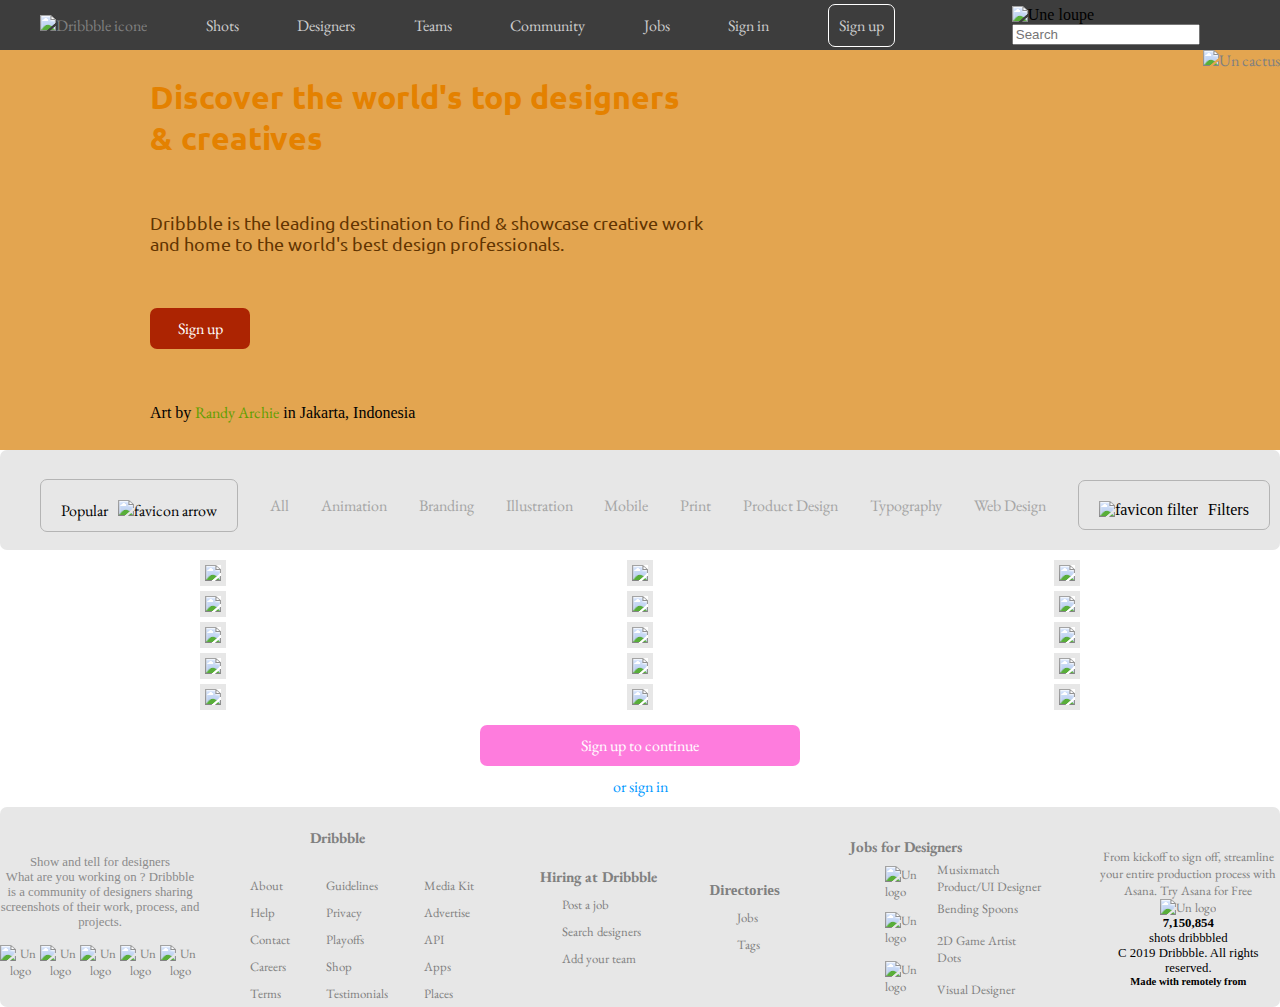
==== neoProjet1.html @ 603bd1fc "Mon 1er commit" ====
<!DOCTYPE html>
<html lang="en">

<head>
    <meta charset="UTF-8">
    <title>Popular shots on Dribbble</title>
    <link rel="stylesheet" href="reset.css" />
    <meta name="viewport" content="width=device-width, initial-scale=1.0" />
    <link rel="stylesheet" href="neoProjet1.css" />
    <link href="https://fonts.googleapis.com/css?family=EB+Garamond|Ubuntu&display=swap" rel="stylesheet">
</head>

<body>
    <header>
        <nav>
            <ul class="header">
                <li class="burger"><a href=""><img class="burgerIcone"
                            src="https://image.flaticon.com/icons/png/512/51/51993.png" alt="Icone du burger"></a></li>
                <li class="headerList1"><a href=""><img class="dribbbleImg"
                            src="https://authenticjobs.com/assets/images/addons/dribbble-logo.png"
                            alt="Dribbble icone "></a></li>
                <li class="headerList"><a href="https://dribbble.com/shots">Shots</a></li>
                <li class="headerList"><a href="https://dribbble.com/designers">Designers</a></li>
                <li class="headerList"><a href="https://dribbble.com/teams">Teams</a></li>
                <li class="headerList"><a href="https://dribbble.com/stories">Community</a></li>
                <li class="headerList"><a href="https://dribbble.com/jobs">Jobs</a></li>
                <li class="headerList2"><a href="https://dribbble.com/session/new"><span class="spanSignIn">Sign in</span></a></li>
                <li class="headerList"><a href="https://dribbble.com/signup/new"><span class="spanSignUp">Sign up</span></a></li>
                <li class="headerList"></li>
                <li class="headerList">
                    <form id="name" action="Post">
                        <label for="name"></label>
                        <img class="loupe" src="https://image.flaticon.com/icons/svg/149/149309.svg" alt="Une loupe">
                        <input class="formHead" type="text" id="name" name="name" placeholder="Search">
                    </form>
                </li>
            </ul>
        </nav>
    </header>
    <div class="topPrez">
        <div class="topH1">
            <h1>Discover the world's top designers & creatives</h1>
            <p class="pWall">Dribbble is the leading destination to find & showcase creative work and home to the
                world's best design professionals.</p>
            <a class="signWall" href="https://dribbble.com/signup/new">Sign up</a>
            <p class="art">Art by <a  class="artBy"href="https://dribbble.com/randyarchie">Randy Archie</a> in Jakarta, Indonesia</p>
        </div>
        <a href=""><img class="wallpaper" src="https://cdn.dribbble.com/assets/art-banners/cactus4x3-00b2c882ddc01c9d5ebe19c886dc2c87bd18ef7aa1cdc1c53980fc305bcecfca.jpg" alt="Un cactus"></a>



    </div>

    <ul class="altNav">
        <li class="popBorder"><a href=""><span class="spanPop">Popular<img class="arrow"
                        src="https://image.flaticon.com/icons/png/512/60/60995.png" alt="favicon arrow"></span></a></li>
        <li class="altNavList"><a href="https://dribbble.com/shots/popular">All</a></li>
        <li class="altNavList"><a href="https://dribbble.com/shots/popular/animation">Animation</a></li>
        <li class="altNavList"><a href="https://dribbble.com/shots/popular/branding">Branding</a></li>
        <li class="altNavList"><a href="https://dribbble.com/shots/popular/illustration">Illustration</a></li>
        <li class="altNavList"><a href="https://dribbble.com/shots/popular/mobile">Mobile</a></li>
        <li class="altNavList"><a href="https://dribbble.com/shots/popular/print">Print</a></li>
        <li class="altNavList"><a href="https://dribbble.com/shots/popular/product-design">Product Design</a></li>
        <li class="altNavList"><a href="https://dribbble.com/shots/popular/typography">Typography</a></li>
        <li class="altNavList"><a href="https://dribbble.com/shots/popular/web-design">Web Design</a></li>
        <li class="filtBorder"><img src=""><img class="filterImg"
                src="https://image.flaticon.com/icons/svg/39/39461.svg" alt="favicon filter">Filters</li>
    </ul>
    <div class="row">
        <a class="mob-12 tab-6 dsk-4 artimage"
            href="https://dribbble.com/shots/7270026-Hogwarts-Castle">
            <img src="https://cdn.dribbble.com/users/15687/screenshots/7270026/media/4ddf881f6d70dfe944b72fd3c6f0f0f3.png">
        </a>
        <a class="mob-12 tab-6 dsk-4 artimage"
            href="https://dribbble.com/shots/7271998-Google-21">
            <img src="https://cdn.dribbble.com/users/103909/screenshots/7271998/media/383c9504030fa026fe6e1259a1229263.png">
        </a>
        <a class="mob-12 tab-6 dsk-4 artimage"
            href="https://dribbble.com/shots/7274184-Set-your-budget-home-version-1">
            <img src="https://cdn.dribbble.com/users/452635/screenshots/7274184/media/c3b0dbfe4c4b4391543e6c921956dd88.png">
        </a>
        <a class="mob-12 tab-6 dsk-4 artimage"
            href="https://dribbble.com/shots/7287706-Instagram">
            <img src="https://cdn.dribbble.com/users/76454/screenshots/7287706/media/c7248364730147fcceb319f2d0202603.png">
        </a>
        <a class="mob-12 tab-6 dsk-4 artimage"
            href="https://dribbble.com/shots/7286230-High-technological-biomodification">
            <img src="https://cdn.dribbble.com/users/788099/screenshots/7286230/media/3651f2c9ebce3713c8e42b504240bfc1.png">
        </a>
        <a class="mob-12 tab-6 dsk-4 artimage"
            href="https://dribbble.com/shots/7291927-Beep-Boop">
            <img src="https://cdn.dribbble.com/users/238864/screenshots/7291927/media/66df5711b0a9b728f27d542e0485b18f.jpg">
        </a>
        <a class="mob-12 tab-6 dsk-4 artimage"
            href="https://dribbble.com/shots/7282174-Dashboard-crypto">
            <img src="https://cdn.dribbble.com/users/83671/screenshots/7282174/media/4105c4269605feb2ef42622a6e7c7c8f.jpg">
        </a>
        <a class="mob-12 tab-6 dsk-4 artimage"
            href="https://dribbble.com/shots/7285721-HUSCON-A-Vintage-Spur-Serif-Typeface">
            <img src="https://cdn.dribbble.com/users/111288/screenshots/7285721/media/33659ded977c1dc80144f50ec64ae204.jpg">
        </a>
        <a class="mob-12 tab-6 dsk-4 artimage"
            href="https://dribbble.com/shots/7286009-Mobile-Bright-UI">
            <img src="https://cdn.dribbble.com/users/4016084/screenshots/7286009/media/97bcc90568f1deec428d552dbb855342.png">
        </a>
        <a class="mob-12 tab-6 dsk-4 artimage"
            href="https://dribbble.com/shots/7283784-Vehicles-Ride-Settings-SET-2">
            <img src="https://cdn.dribbble.com/users/1730219/screenshots/7283784/media/e116dede5409e216bc6a51e39214fa5f.png">
        </a>
        <a class="mob-12 tab-6 dsk-4 artimage"
            href="https://dribbble.com/shots/7290120-coffee-break">
            <img src="https://cdn.dribbble.com/users/2837665/screenshots/7290120/media/91402d7dd81457366826912376548e31.png">
        </a>
        <a class="mob-12 tab-6 dsk-4 artimage"
            href="https://dribbble.com/shots/7281303--VROOM">
            <img src="https://cdn.dribbble.com/users/532338/screenshots/7281303/media/c79a58099aa1d12bf5e991b3c7acb8ce.png">
        </a>
        <a class="mob-12 tab-6 dsk-4 artimage"
            href="https://dribbble.com/shots/7284296-Flaming-monkey">
            <img src="https://cdn.dribbble.com/users/1132234/screenshots/7284296/media/e4d1450c0de0247abd5e2047881e57e3.jpg">
        </a>
        <a class="mob-12 tab-6 dsk-4 artimage"
            href="https://dribbble.com/shots/7288732-Phantom">
            <img src="https://cdn.dribbble.com/users/818918/screenshots/7288732/media/91c5ad7c69c4c44e3708a65f85d3eae9.jpg">
        </a>
        <a class="mob-12 tab-6 dsk-4 artimage"
            href="https://dribbble.com/shots/7281570-waving-penguin">
            <img src="https://cdn.dribbble.com/users/892648/screenshots/7281570/media/315c322b5a47aee41e43060e34a61bd7.jpg">
        </a>
    </div>

    <div class="signup">
        <a href="" class="signBorder">Sign up to continue</a>
        <a href="" class="signInBorder">or sign in</a>
    </div>
    <footer>
        <div class="footerStart">
            <p>Show and tell for designers</p>
            <p>What are you working on ? Dribbble is a community of designers sharing screenshots of their work,
                process, and projects.</p>
            <div class="footerLiens">
                <a href=""><img class="socialM"
                        src="https://cdn.dribbble.com/assets/icon-team-dribbble-8706862cdb0afa7f43f9e0218b073515f0a2bef19780961d324ae4620ebe249b.png"
                        alt="Un logo"></a>
                <a href=""><img class="socialM"
                        src="https://cdn.dribbble.com/assets/icon-team-twitter-1fa6921d96b16e47f00ad0381ebbab59ba089c22b21f9bce783c9a4a077f40e9.png"
                        alt="Un logo"></a>
                <a href=""><img class="socialM"
                        src="https://cdn.dribbble.com/assets/icon-team-facebook-4d63851997b88eb903858057327d93df9f950a55c5104a3a19206f2005682ea3.png"
                        alt="Un logo"></a>
                <a href=""><img class="socialM"
                        src="https://cdn.dribbble.com/assets/icon-team-instagram-5dfdcd1478ea4a1c1e109b32adbd3878062aa1eb571da63ac379e0da1d2d5762.png"
                        alt="Un logo"></a>
                <a href=""><img class="socialM"
                        src="https://cdn.dribbble.com/assets/icon-team-blog-2705adcb7ee6522051e175d10683208f0fa0ad17daa15fdf3f36aca99c540312.png"
                        alt="Un logo"></a>
            </div>
        </div>
        <div>
            <h3 class="h3Dribbble"><a href="">Dribbble</a></h3>
            <ul class="footerDribbble">
                <li><a href="">About</a></li>
                <li><a href="">Help</a></li>
                <li><a href="">Contact</a></li>
                <li><a href="">Careers</a></li>
                <li><a href="">Terms</a></li>
                <li><a href="">Guidelines</a></li>
                <li><a href="">Privacy</a></li>
                <li><a href="">Playoffs</a></li>
                <li><a href="">Shop</a></li>
                <li><a href="">Testimonials</a></li>
                <li><a href="">Media Kit</a></li>
                <li><a href="">Advertise</a></li>
                <li><a href="">API</a></li>
                <li><a href="">Apps</a></li>
                <li><a href="">Places</a></li>
            </ul>
        </div>
        <div class="footerHiring">
            <h3 class="h3Hiring"><a href="">Hiring at Dribbble</a></h3>
            <ul>
                <li class="liPost"><a href="">Post a job</a></li>
                <li><a href="">Search designers</a></li>
                <li><a href="">Add your team</a></li>
            </ul>
        </div>
        <div class="footerDirectories">
            <h3 class="h3Directories">Directories</h3>
            <ul>
                <li class="liJobs"><a href="">Jobs</a></li>
                <li><a href="">Tags</a></li>
            </ul>
        </div>



        <div class="footerJobs">
            <h3 class="h3Jobs"><a href="">Jobs for Designers</a></h3>
            <ol>
                <div class="G">
                    <div class="logoF1">
                        <li><a href=""><img class="logo"
                                    src="https://cdn.dribbble.com/users/1351232/avatars/normal/37f205f6405274a6b993b719fae6b790.png?1472563936"
                                    alt="Un logo"></a></li>
                    </div>
                    <div class="logo1bis">
                        <a><span class="spanJobs">Musixmatch</span></a>
                        <a><span class="spanJobs">Product/UI Designer</span></a>
                    </div>
                </div>
                <div class="G">
                    <div class="logoF1">
                        <li><a href=""><img class="logo"
                                    src="https://cdn.dribbble.com/users/3775236/avatars/normal/0f57194cc172a2d2af1eed95983d14bb.png?1561765716"
                                    alt="Un logo"></a></li>
                    </div>
                    <div class="logo1bis">
                        <a><span class="spanJobs">Bending Spoons</span></a><br>
                        <a><span class="spanJobs">2D Game Artist</span></a>
                    </div>
                </div>
                <div class="G">
                    <div class="logoF1">
                        <li><a href=""><img class="logo"
                                    src="https://cdn.dribbble.com/users/2253861/avatars/normal/890766de270a1fd180371d81a846313f.png?1524048244"
                                    alt="Un logo"></a></li>
                    </div>
                    <div class="logo1bis">
                        <a><span class="spanJobs">Dots</span></a><br>
                        <a><span class="spanJobs">Visual Designer</span></a>
                    </div>
                </div>
            </ol>
        </div>
        <div class="footerEnd">
            <a href="">From kickoff to sign off, streamline your entire production process with Asana. Try Asana for
                Free</a>
            <a href=""><img class="logo" src="https://www.freeiconspng.com/uploads/dribbble-icon-9.png"
                    alt="Un logo"></a>
            <h4><strong>7,150,854</strong></h4>shots dribbbled
            <p>C 2019 Dribbble. All rights reserved.</p>
            <h5>Made with remotely from<p id="element"></p></h5>
                <script type="text/javascript" src="neoProjet1.js"></script>
        </div>

    </footer>
</body>

</html>
---- neoProjet1.css ----
* {
	box-sizing: border-box;
	padding: Opx;
	margin: 0px;
}

li {
	list-style-type: none;
	margin-top:10px;
}

a {
	text-decoration: none;
	color: grey;
	font-family: 'EB Garamond', serif;
	
}

.wallpaper {
	height: 400px;
	width: 100%;
	margin-left: -1px;  
}


.dribbbleImg {
	height:25px;
	width: 60px;   
}

.pWall {
	width: 50%;
	margin-left: 150px;
	color: rgb(97, 52, 0);
	font-family: 'Ubuntu', sans-serif;
	font-size: 1.1em;
	
}

.signWall {
	border: 1px solid none;
	border-radius: 7px;
	width: 100px;
	text-align: center;
	background-color: rgb(172, 36, 2);
	color: rgb(255, 255, 255);
	margin-left: 150px;
	padding: 10px 10px 10px 10px;
}

.art {
	width: 50%;
	margin-left: 150px;
}

.artBy {
	color: rgb(97, 158, 0);
}

h1 {
	color: rgb(228, 129, 0);
	width: 50%;
	margin-left: 150px;
	font-family: 'Ubuntu', sans-serif;
}
.header {
	display: flex;
	flex-direction: row;
	justify-content: space-between;
	background-color: rgb(61, 61, 61);
	height: 50px;
	align-items: center;
	padding-bottom: 10px;   
	width: 100%;
}

.formHead {
	width: 70%; 
}

.burger {
	display: none;		
}

.headerList a {
	color: rgb(204, 204, 204);
}

.headerListHid {
	display: none;
}

.headerList2 {
	color: white; 
}

.spanSignUp {
	border: 1px solid white;
	border-radius: 7px;
	padding: 10px 10px 10px 10px;
}

.spanSignIn {
	color: rgb(204, 204, 204);
}

.topPrez {
	background-color: #E3A550;
	width: 100%;
	height: 400px;
	display: flex;
	justify-content: space-between;   
}

.topH1 {
	display: flex;
	flex-direction: column;
	justify-content: space-around;
}

.popBorder {
	border: 1px solid rgb(180, 180, 180);
	border-radius: 7px;
	padding: 10px 20px 10px 20px;
	color: black;
}

.spanPop {
	color: black;
}


.filtBorder {
	border: 1px solid rgb(180, 180, 180);
	border-radius: 7px;
	padding: 10px 20px 10px 20px;
	margin-right: 10px;
}


.altNav {
	display: flex;
	flex-direction: row;
	align-items: center;
	justify-content: space-between;
	border: 1px solid none;
	background-color: rgb(231, 231, 231);
	height: 100px;
	border-radius: 7px;
}

.altNav a {
	color: rgb(165, 165, 165);
	
}

.altNavList:hover a {
	border: 1px solid none;
	opacity: 0.5;
	color: rgb(27, 178, 248);
	background-color: rgb(255, 255, 255);
	border-radius: 7px;
	padding: 10px 10px 10px 10px; 
}

.filterImg {
	height: 20px;
	width: 20px;
	padding-top: 10px;
	padding-right: 10px;	
}

.loupe {
	height: 15px;
	width: 20px;
	margin-right: -3px;
}


.arrow {
	height: 20px;
	width: 20px;
	padding-top: 10px;
	padding-left: 10px;
}

.imgRes {
	width:50px;
	height:50px;
}

.signup {
	display: flex;
	flex-direction: column;
	justify-content: center;
	align-items: center;
	width: 100%;    
}

.signBorder {
	background-color: rgba(253, 76, 209, 0.733);
	color: white;
	border: 1px solid none;
	border-radius: 7px;
	padding: 10px 10px 10px 10px; 
	width: 25%;
	text-align: center;
}

.signInBorder {
	color: rgb(0, 153, 255);
	margin-top: 10px;
	margin-bottom: 10px;
}


footer {
	display: flex;
	flex-direction: row;
	justify-content: space-between;
	align-items: center;
	font-size: 0.8em;
	height: 200px;
	border: 1px solid none;
	background-color: rgb(231, 231, 231);
	border-radius: 7px;
}

.footerStart {
	display: flex;
	flex-direction: column;
	flex-wrap: wrap;  
	width: 200px;
	text-align: center;
	color: rgb(139, 139, 139);
	margin-top: 20px;
	margin-right: 10px;
}

.footerLiens {
	display: flex;
	flex-direction: row;
	align-items: center;
	justify-content: space-around;
	width: 200px;
	margin-top:15px;
}

.socialM {
	width: 20px;
	height: 20px;
	
}

.footerDribbble {
	display: flex;
	flex-direction: column;
	justify-content: left;
	flex-wrap: wrap;
	height: 140px;
	width: 300px;
	color: rgb(139, 139, 139);
	margin-top: 20px;
}


.h3Dribbble {
	width:100px;
	margin: auto; 
	margin-top: 20px;
}	

.footerHiring {
	display: flex;
	flex-direction: column;  
	align-items: center;
	width: 15%;
	margin-top: 20px;
}

.h3Hiring {
	width:100%;
	text-align: center;
}

.h3Directories {
	width: 100%;
	text-align: center;
	color: grey;
}

.footerDirectories {
	display: flex;
	flex-direction: column;  
	align-items: center;
	width: 10%;
	margin-top: 20px;
}

.liPost {
	padding-right: 65px;
}

.liJobs {
	padding-right: 35px;
}



.footerJobs {
	display: flex;
	flex-direction: column; 
	align-items: center;
	width: 25%;
	margin-top: 20px;
}

.logoF1 {
	display: flex;
	flex-direction: row;
	justify-content: flex-start;
	flex-wrap: wrap ;
}


.logo {
	height: 40px;
	width: 40px;  
}

.logo1bis {
	display: flex;
	align-items: flex-start;
	flex-direction: column;
	width: 100%;
}

.spanJobs {
	margin-left: 10px;
}

.G {
	display: flex;
	flex-direction: row;
	justify-content: center;
	align-items: center;
}


.h3Jobs {
	width:200px;
	margin: auto;
}

.footerEnd {
	display: flex;
	flex-direction: column;
	justify-content: center;
	text-align: center;
	width: 200px;
	margin-top: 20px;
}

.dsk-0 {display: none;}
.dsk-1{width:8.33%;}
.dsk-2{width:16.66%;}
.dsk-3{width:25%;}
.dsk-4{width:33.33%;}
.dsk-5{width:41.66%;}
.dsk-6{width:50%;}
.dsk-7{width:58.33%;}
.dsk-8{width:66.66%;}
.dsk-9{width:75%;}
.dsk-10{width:83.33%;}
.dsk-11{width:91.66%;}
.dsk-12{width:100%;}

.row{
	display: flex;
	flex-direction: row;
	flex-wrap: wrap;
	justify-content: space-evenly;
	margin-top: 10px;
	margin-bottom: 10px;
}

.artimage img {
	height: 20rem;
	object-fit: scale-down;
	border:solid 5px rgb(231, 231, 231);
}

.artimage {
	text-align: center;
}

@media screen and (max-width: 869px) {
	
	.mob-0 {display: none;}
    .mob-1{width:8.33%;}
    .mob-2{width:16.66%;}
    .mob-3{width:25%;}
    .mob-4{width:33.33%;}
    .mob-5{width:41.66%;}
    .mob-6{width:50%;}
    .mob-7{width:58.33%;}
    .mob-8{width:66.66%;}
    .mob-9{width:75%;}
    .mob-10{width:83.33%;}
    .mob-11{width:91.66%;}
    .mob-12{width:100%;}

    .row{
        display: flex;
        flex-direction: row;
        flex-wrap: wrap;
        width: 100%;
		justify-content: space-evenly;
		margin-top: 10px;
		margin-bottom: 10px;
    }
	
	.artimage {
        text-align: center;
    }

    .artimage img{
        height: 20rem;
		object-fit: scale-down;
		border:solid 5px rgb(231, 231, 231);
    }

	.header {
		display: flex;
		justify-content: center;
	}
	.wallpaper {
		height: 180px;
		width: 100%;
		margin-left: 0px;
	}
	
	.topPrez {
		display: flex;
		flex-direction: column;
		justify-content: center;
		align-items: center;
	}
	
	.topH1 {
		display: flex;
		flex-direction: column;
		justify-content: center;
		align-items: center;
	}
	
	.art {
		text-align: center;
		margin-left: 0px;
	}
	
	.pWall {
		width: 80%;
		margin-left: 0px;
		font-size: 0.9em;
		text-align: center;
	}
	
	.signWall {
		width: 100px;
		margin-left: 0px;
	}
	
	h1 {
		width: 80%;
		font-size: 1em;
		margin-left: 0px;
		text-align: center;
	}
	
	.burger {
		display: flex;
	}
	
	.burgerIcone {
		height: 25px;
		width: 25px;
	}
	
	.headerList {
		display: none;
	}
	
	.headerList1 {
		display: flex;
		justify-content: center;
		width: 50%;
		margin-left: 50px;
		
	}
	
	.headerList2 {
		display: flex;
		justify-content: flex-end;
		width: 50%;
		margin-right: 20px;
	}
	
	
	.altNav {
		display: flex;
		justify-content: space-around;
	}
	
	.altNavList {
		display: none;
	}
	
	
	
	footer {
		flex-direction: column;
		height: 1000px;
	}
	
	
	
	.footerDribbble {
		align-items: flex-start;
		
	}
	
	.h3Jobs {
		text-align: center;
		width: 200px;
		
	}
	.footerJobs {
		align-items: center;
		width: 200px;
		
		
	}
	
	.h3Hiring {
		text-align: center;
		width: 200px;
	}
	
	.footerHiring {
		align-items: center;
		width: 200px;
	}
	
	
	.h3Directories {
		text-align: center;
		width: 200px;
	}
	
	.footerDirectories {
		align-items: center;
		width: 200px;
	}
}

@media screen and (min-width: 870px) and (max-width:1260px) {

    .tab-0 {display: none;}
    .tab-1{width:8.33%;}
    .tab-2{width:16.66%;}
    .tab-3{width:25%;}
    .tab-4{width:33.33%;}
    .tab-5{width:41.66%;}
    .tab-6{width:50%;}
    .tab-7{width:58.33%;}
    .tab-8{width:66.66%;}
    .tab-9{width:75%;}
    .tab-10{width:83.33%;}
    .tab-11{width:91.66%;}
    .tab-12{width:100%;}

    .row{
        display: flex;
        flex-direction: row;
        flex-wrap: wrap;
		justify-content: space-evenly;
		margin-top: 10px;
		margin-bottom: 10px;
    }

	.artimage {
        text-align: center;
    }

    .artimage img{
        height: 20rem;
		object-fit: scale-down;
		border:solid 5px rgb(231, 231, 231);
    }

	.header {
		display: flex;
		justify-content: space-around;
	}
	
	.topH1 {
		width: 80%;
		display: flex;
		justify-content: space-around;
	}
	
	.pWall {
		margin-left: 80px;
	}
	
	.signWall {
		margin-left: 80px;
	}
	
	.art {
		margin-left: 80px;
	}
	
	h1 {
		margin-left: 80px;
	}
	
	.burger {
		display: flex;
		justify-content: flex-start;
		width: 20%;
	}
	
	.burgerIcone {
		height: 25px;
		width: 25px;
	}
	
	.spanSignIn {
		margin-right: 10px;
	}
	
	.headerList1 {
		display: flex;
		justify-content: center;
		margin-left: 150px;
	}
	
	.headerList2 {
		display: flex;
		justify-content: flex-end;
		width: 20%;
		margin-left: 200px;
	}
	
	
	.headerList {
		display: none;
	}
	
	.altNav {
		display: flex;
		justify-content: space-around;
	}
	
	.altNavList {
		display: none;
	}
	
	footer {
		flex-direction: column;
		align-items: center;
		border: 1px solid none;
		background-color: rgb(231, 231, 231);
		border-radius: 7px;
		height: 1000px;
	}
	
	.footerStart {
		width: 50%;
		display: flex;
		align-items: center;
	}
	
	.h3Dribbble {
		width: 50%;
		text-align: center;
	}
	
	.footerDribbble {
		width: 450px;
		display: flex;
		align-items: center;
	}
	
	.h3Hiring {
		width: 50%;
		text-align: center;
	}
	
	.footerHiring {
		width: 50%;
		align-items: center;
		
	}
	
	.h3Directories {
		width: 50%;
		text-align: center;
	}
	
	.footerDirectories {
		width: 50%;
		align-items: center;
	}
	
	.h3Jobs {
		width: 50%;
		text-align: center;
	}
	
	.footerJobs {
		width: 50%;
		align-items: center;
	}
	
	.footerEnd {
		width: 50%;
	}
}
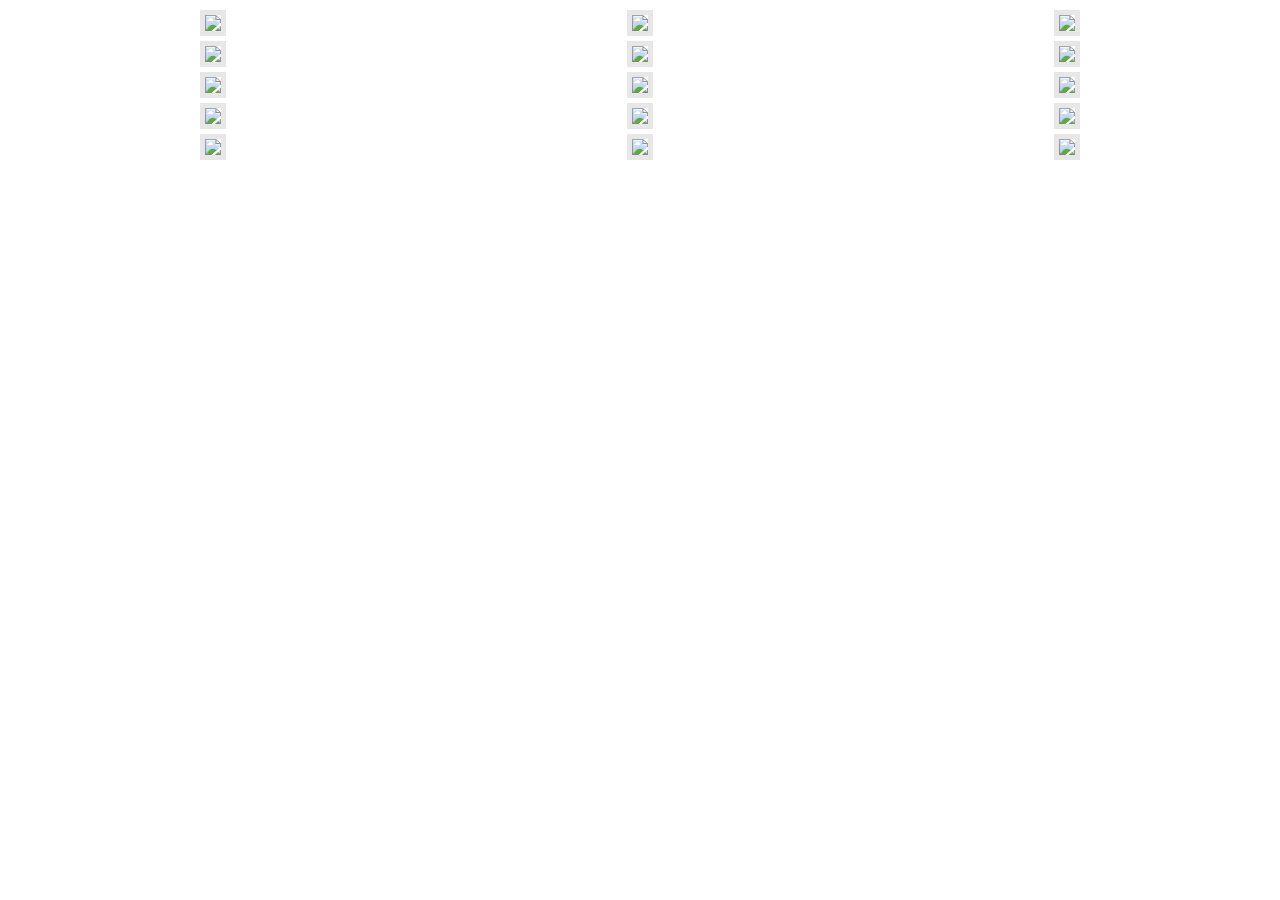
==== commit c64e38f3: "Merge pull request #3 from BArnaudet/js" ====
--- a/neoProjet1.html
+++ b/neoProjet1.html
@@ -11,61 +11,95 @@
 </head>
 
 <body>
-    <header>
-        <nav>
-            <ul class="header">
-                <li class="burger"><a href=""><img class="burgerIcone"
-                            src="https://image.flaticon.com/icons/png/512/51/51993.png" alt="Icone du burger"></a></li>
-                <li class="headerList1"><a href=""><img class="dribbbleImg"
-                            src="https://authenticjobs.com/assets/images/addons/dribbble-logo.png"
-                            alt="Dribbble icone "></a></li>
-                <li class="headerList"><a href="https://dribbble.com/shots">Shots</a></li>
-                <li class="headerList"><a href="https://dribbble.com/designers">Designers</a></li>
-                <li class="headerList"><a href="https://dribbble.com/teams">Teams</a></li>
-                <li class="headerList"><a href="https://dribbble.com/stories">Community</a></li>
-                <li class="headerList"><a href="https://dribbble.com/jobs">Jobs</a></li>
-                <li class="headerList2"><a href="https://dribbble.com/session/new"><span class="spanSignIn">Sign in</span></a></li>
-                <li class="headerList"><a href="https://dribbble.com/signup/new"><span class="spanSignUp">Sign up</span></a></li>
-                <li class="headerList"></li>
-                <li class="headerList">
-                    <form id="name" action="Post">
-                        <label for="name"></label>
-                        <img class="loupe" src="https://image.flaticon.com/icons/svg/149/149309.svg" alt="Une loupe">
-                        <input class="formHead" type="text" id="name" name="name" placeholder="Search">
-                    </form>
-                </li>
-            </ul>
-        </nav>
-    </header>
-    <div class="topPrez">
-        <div class="topH1">
-            <h1>Discover the world's top designers & creatives</h1>
-            <p class="pWall">Dribbble is the leading destination to find & showcase creative work and home to the
-                world's best design professionals.</p>
-            <a class="signWall" href="https://dribbble.com/signup/new">Sign up</a>
-            <p class="art">Art by <a  class="artBy"href="https://dribbble.com/randyarchie">Randy Archie</a> in Jakarta, Indonesia</p>
-        </div>
-        <a href=""><img class="wallpaper" src="https://cdn.dribbble.com/assets/art-banners/cactus4x3-00b2c882ddc01c9d5ebe19c886dc2c87bd18ef7aa1cdc1c53980fc305bcecfca.jpg" alt="Un cactus"></a>
-
-
-
-    </div>
-
-    <ul class="altNav">
-        <li class="popBorder"><a href=""><span class="spanPop">Popular<img class="arrow"
-                        src="https://image.flaticon.com/icons/png/512/60/60995.png" alt="favicon arrow"></span></a></li>
-        <li class="altNavList"><a href="https://dribbble.com/shots/popular">All</a></li>
-        <li class="altNavList"><a href="https://dribbble.com/shots/popular/animation">Animation</a></li>
-        <li class="altNavList"><a href="https://dribbble.com/shots/popular/branding">Branding</a></li>
-        <li class="altNavList"><a href="https://dribbble.com/shots/popular/illustration">Illustration</a></li>
-        <li class="altNavList"><a href="https://dribbble.com/shots/popular/mobile">Mobile</a></li>
-        <li class="altNavList"><a href="https://dribbble.com/shots/popular/print">Print</a></li>
-        <li class="altNavList"><a href="https://dribbble.com/shots/popular/product-design">Product Design</a></li>
-        <li class="altNavList"><a href="https://dribbble.com/shots/popular/typography">Typography</a></li>
-        <li class="altNavList"><a href="https://dribbble.com/shots/popular/web-design">Web Design</a></li>
-        <li class="filtBorder"><img src=""><img class="filterImg"
-                src="https://image.flaticon.com/icons/svg/39/39461.svg" alt="favicon filter">Filters</li>
-    </ul>
+    
+
+
+
+
+
+
+
+
+
+
+
+
+
+
+
+
+
+
+
+
+
+
+
+
+
+
+
+
+
+
+
+
+
+
+
+
+
+
+
+
+
+
+
+
+
+
+
+
+
+
+
+
+
+
+
+
+
+
+
+
+
+
+
+
+
+
+
+
+
+
+
+
+
+
+
+
+
+
+
+
+
+
+
+
+
+
+
+
     <div class="row">
         <a class="mob-12 tab-6 dsk-4 artimage"
             href="https://dribbble.com/shots/7270026-Hogwarts-Castle">
@@ -129,121 +163,70 @@
         </a>
     </div>
 
-    <div class="signup">
-        <a href="" class="signBorder">Sign up to continue</a>
-        <a href="" class="signInBorder">or sign in</a>
-    </div>
-    <footer>
-        <div class="footerStart">
-            <p>Show and tell for designers</p>
-            <p>What are you working on ? Dribbble is a community of designers sharing screenshots of their work,
-                process, and projects.</p>
-            <div class="footerLiens">
-                <a href=""><img class="socialM"
-                        src="https://cdn.dribbble.com/assets/icon-team-dribbble-8706862cdb0afa7f43f9e0218b073515f0a2bef19780961d324ae4620ebe249b.png"
-                        alt="Un logo"></a>
-                <a href=""><img class="socialM"
-                        src="https://cdn.dribbble.com/assets/icon-team-twitter-1fa6921d96b16e47f00ad0381ebbab59ba089c22b21f9bce783c9a4a077f40e9.png"
-                        alt="Un logo"></a>
-                <a href=""><img class="socialM"
-                        src="https://cdn.dribbble.com/assets/icon-team-facebook-4d63851997b88eb903858057327d93df9f950a55c5104a3a19206f2005682ea3.png"
-                        alt="Un logo"></a>
-                <a href=""><img class="socialM"
-                        src="https://cdn.dribbble.com/assets/icon-team-instagram-5dfdcd1478ea4a1c1e109b32adbd3878062aa1eb571da63ac379e0da1d2d5762.png"
-                        alt="Un logo"></a>
-                <a href=""><img class="socialM"
-                        src="https://cdn.dribbble.com/assets/icon-team-blog-2705adcb7ee6522051e175d10683208f0fa0ad17daa15fdf3f36aca99c540312.png"
-                        alt="Un logo"></a>
-            </div>
-        </div>
-        <div>
-            <h3 class="h3Dribbble"><a href="">Dribbble</a></h3>
-            <ul class="footerDribbble">
-                <li><a href="">About</a></li>
-                <li><a href="">Help</a></li>
-                <li><a href="">Contact</a></li>
-                <li><a href="">Careers</a></li>
-                <li><a href="">Terms</a></li>
-                <li><a href="">Guidelines</a></li>
-                <li><a href="">Privacy</a></li>
-                <li><a href="">Playoffs</a></li>
-                <li><a href="">Shop</a></li>
-                <li><a href="">Testimonials</a></li>
-                <li><a href="">Media Kit</a></li>
-                <li><a href="">Advertise</a></li>
-                <li><a href="">API</a></li>
-                <li><a href="">Apps</a></li>
-                <li><a href="">Places</a></li>
-            </ul>
-        </div>
-        <div class="footerHiring">
-            <h3 class="h3Hiring"><a href="">Hiring at Dribbble</a></h3>
-            <ul>
-                <li class="liPost"><a href="">Post a job</a></li>
-                <li><a href="">Search designers</a></li>
-                <li><a href="">Add your team</a></li>
-            </ul>
-        </div>
-        <div class="footerDirectories">
-            <h3 class="h3Directories">Directories</h3>
-            <ul>
-                <li class="liJobs"><a href="">Jobs</a></li>
-                <li><a href="">Tags</a></li>
-            </ul>
-        </div>
-
-
-
-        <div class="footerJobs">
-            <h3 class="h3Jobs"><a href="">Jobs for Designers</a></h3>
-            <ol>
-                <div class="G">
-                    <div class="logoF1">
-                        <li><a href=""><img class="logo"
-                                    src="https://cdn.dribbble.com/users/1351232/avatars/normal/37f205f6405274a6b993b719fae6b790.png?1472563936"
-                                    alt="Un logo"></a></li>
-                    </div>
-                    <div class="logo1bis">
-                        <a><span class="spanJobs">Musixmatch</span></a>
-                        <a><span class="spanJobs">Product/UI Designer</span></a>
-                    </div>
-                </div>
-                <div class="G">
-                    <div class="logoF1">
-                        <li><a href=""><img class="logo"
-                                    src="https://cdn.dribbble.com/users/3775236/avatars/normal/0f57194cc172a2d2af1eed95983d14bb.png?1561765716"
-                                    alt="Un logo"></a></li>
-                    </div>
-                    <div class="logo1bis">
-                        <a><span class="spanJobs">Bending Spoons</span></a><br>
-                        <a><span class="spanJobs">2D Game Artist</span></a>
-                    </div>
-                </div>
-                <div class="G">
-                    <div class="logoF1">
-                        <li><a href=""><img class="logo"
-                                    src="https://cdn.dribbble.com/users/2253861/avatars/normal/890766de270a1fd180371d81a846313f.png?1524048244"
-                                    alt="Un logo"></a></li>
-                    </div>
-                    <div class="logo1bis">
-                        <a><span class="spanJobs">Dots</span></a><br>
-                        <a><span class="spanJobs">Visual Designer</span></a>
-                    </div>
-                </div>
-            </ol>
-        </div>
-        <div class="footerEnd">
-            <a href="">From kickoff to sign off, streamline your entire production process with Asana. Try Asana for
-                Free</a>
-            <a href=""><img class="logo" src="https://www.freeiconspng.com/uploads/dribbble-icon-9.png"
-                    alt="Un logo"></a>
-            <h4><strong>7,150,854</strong></h4>shots dribbbled
-            <p>C 2019 Dribbble. All rights reserved.</p>
-            <h5>Made with remotely from<p id="element"></p></h5>
-                <script type="text/javascript" src="neoProjet1.js"></script>
-        </div>
-
-    </footer>
+
+
+
+
+
+
+
+
+
+
+
+
+
+
+
+
+
+
+
+
+
+
+
+
+
+
+
+
+
+
+
+
+
+
+
+
+
+
+
+
+
+
+
+
+
+
+
+
+
+
+
+
+
+
+
+
+
+
+
+
+
+
+
+    
 </body>
 
 </html>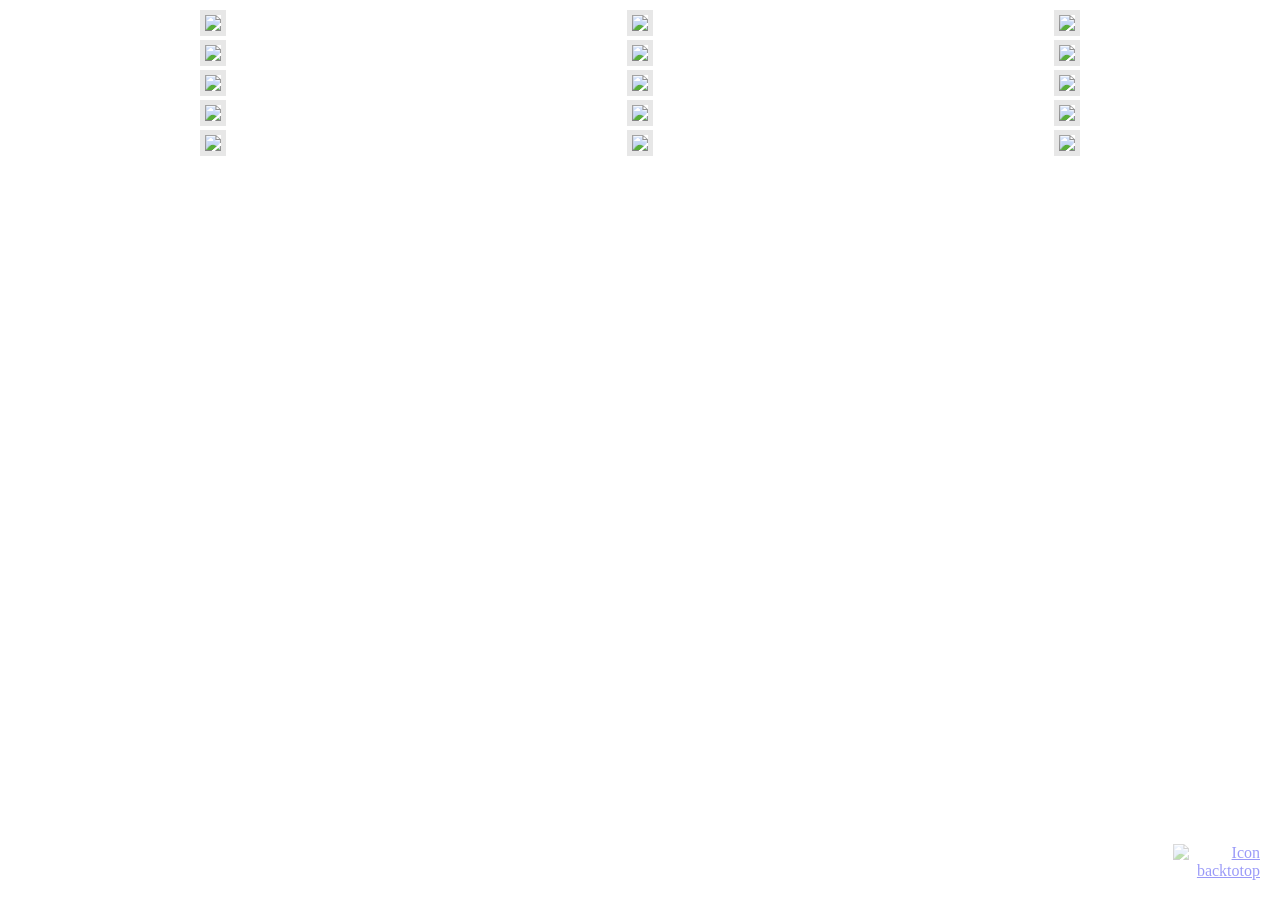
==== commit 2de3f2f4: "Ajout fonction Back to Top" ====
--- a/neoProjet1.html
+++ b/neoProjet1.html
@@ -162,7 +162,9 @@
             <img src="https://cdn.dribbble.com/users/892648/screenshots/7281570/media/315c322b5a47aee41e43060e34a61bd7.jpg">
         </a>
     </div>
-
+    <div class="mob-2 tab-1 dsk-1 topButton" style="display: block;">
+        <a href="#"><img title="Back to Top" src="https://cdn.dribbble.com/assets/icon-backtotop-1b04df73090f6b0f3192a3b71874ca3b3cc19dff16adc6cf365cd0c75897f6c0.png" alt="Icon backtotop"></a>
+    </div>
 
 
 
--- a/neoProjet1.css
+++ b/neoProjet1.css
@@ -2,363 +2,6 @@
 	box-sizing: border-box;
 	padding: Opx;
 	margin: 0px;
-}
-
-li {
-	list-style-type: none;
-	margin-top:10px;
-}
-
-a {
-	text-decoration: none;
-	color: grey;
-	font-family: 'EB Garamond', serif;
-	
-}
-
-.wallpaper {
-	height: 400px;
-	width: 100%;
-	margin-left: -1px;  
-}
-
-
-.dribbbleImg {
-	height:25px;
-	width: 60px;   
-}
-
-.pWall {
-	width: 50%;
-	margin-left: 150px;
-	color: rgb(97, 52, 0);
-	font-family: 'Ubuntu', sans-serif;
-	font-size: 1.1em;
-	
-}
-
-.signWall {
-	border: 1px solid none;
-	border-radius: 7px;
-	width: 100px;
-	text-align: center;
-	background-color: rgb(172, 36, 2);
-	color: rgb(255, 255, 255);
-	margin-left: 150px;
-	padding: 10px 10px 10px 10px;
-}
-
-.art {
-	width: 50%;
-	margin-left: 150px;
-}
-
-.artBy {
-	color: rgb(97, 158, 0);
-}
-
-h1 {
-	color: rgb(228, 129, 0);
-	width: 50%;
-	margin-left: 150px;
-	font-family: 'Ubuntu', sans-serif;
-}
-.header {
-	display: flex;
-	flex-direction: row;
-	justify-content: space-between;
-	background-color: rgb(61, 61, 61);
-	height: 50px;
-	align-items: center;
-	padding-bottom: 10px;   
-	width: 100%;
-}
-
-.formHead {
-	width: 70%; 
-}
-
-.burger {
-	display: none;		
-}
-
-.headerList a {
-	color: rgb(204, 204, 204);
-}
-
-.headerListHid {
-	display: none;
-}
-
-.headerList2 {
-	color: white; 
-}
-
-.spanSignUp {
-	border: 1px solid white;
-	border-radius: 7px;
-	padding: 10px 10px 10px 10px;
-}
-
-.spanSignIn {
-	color: rgb(204, 204, 204);
-}
-
-.topPrez {
-	background-color: #E3A550;
-	width: 100%;
-	height: 400px;
-	display: flex;
-	justify-content: space-between;   
-}
-
-.topH1 {
-	display: flex;
-	flex-direction: column;
-	justify-content: space-around;
-}
-
-.popBorder {
-	border: 1px solid rgb(180, 180, 180);
-	border-radius: 7px;
-	padding: 10px 20px 10px 20px;
-	color: black;
-}
-
-.spanPop {
-	color: black;
-}
-
-
-.filtBorder {
-	border: 1px solid rgb(180, 180, 180);
-	border-radius: 7px;
-	padding: 10px 20px 10px 20px;
-	margin-right: 10px;
-}
-
-
-.altNav {
-	display: flex;
-	flex-direction: row;
-	align-items: center;
-	justify-content: space-between;
-	border: 1px solid none;
-	background-color: rgb(231, 231, 231);
-	height: 100px;
-	border-radius: 7px;
-}
-
-.altNav a {
-	color: rgb(165, 165, 165);
-	
-}
-
-.altNavList:hover a {
-	border: 1px solid none;
-	opacity: 0.5;
-	color: rgb(27, 178, 248);
-	background-color: rgb(255, 255, 255);
-	border-radius: 7px;
-	padding: 10px 10px 10px 10px; 
-}
-
-.filterImg {
-	height: 20px;
-	width: 20px;
-	padding-top: 10px;
-	padding-right: 10px;	
-}
-
-.loupe {
-	height: 15px;
-	width: 20px;
-	margin-right: -3px;
-}
-
-
-.arrow {
-	height: 20px;
-	width: 20px;
-	padding-top: 10px;
-	padding-left: 10px;
-}
-
-.imgRes {
-	width:50px;
-	height:50px;
-}
-
-.signup {
-	display: flex;
-	flex-direction: column;
-	justify-content: center;
-	align-items: center;
-	width: 100%;    
-}
-
-.signBorder {
-	background-color: rgba(253, 76, 209, 0.733);
-	color: white;
-	border: 1px solid none;
-	border-radius: 7px;
-	padding: 10px 10px 10px 10px; 
-	width: 25%;
-	text-align: center;
-}
-
-.signInBorder {
-	color: rgb(0, 153, 255);
-	margin-top: 10px;
-	margin-bottom: 10px;
-}
-
-
-footer {
-	display: flex;
-	flex-direction: row;
-	justify-content: space-between;
-	align-items: center;
-	font-size: 0.8em;
-	height: 200px;
-	border: 1px solid none;
-	background-color: rgb(231, 231, 231);
-	border-radius: 7px;
-}
-
-.footerStart {
-	display: flex;
-	flex-direction: column;
-	flex-wrap: wrap;  
-	width: 200px;
-	text-align: center;
-	color: rgb(139, 139, 139);
-	margin-top: 20px;
-	margin-right: 10px;
-}
-
-.footerLiens {
-	display: flex;
-	flex-direction: row;
-	align-items: center;
-	justify-content: space-around;
-	width: 200px;
-	margin-top:15px;
-}
-
-.socialM {
-	width: 20px;
-	height: 20px;
-	
-}
-
-.footerDribbble {
-	display: flex;
-	flex-direction: column;
-	justify-content: left;
-	flex-wrap: wrap;
-	height: 140px;
-	width: 300px;
-	color: rgb(139, 139, 139);
-	margin-top: 20px;
-}
-
-
-.h3Dribbble {
-	width:100px;
-	margin: auto; 
-	margin-top: 20px;
-}	
-
-.footerHiring {
-	display: flex;
-	flex-direction: column;  
-	align-items: center;
-	width: 15%;
-	margin-top: 20px;
-}
-
-.h3Hiring {
-	width:100%;
-	text-align: center;
-}
-
-.h3Directories {
-	width: 100%;
-	text-align: center;
-	color: grey;
-}
-
-.footerDirectories {
-	display: flex;
-	flex-direction: column;  
-	align-items: center;
-	width: 10%;
-	margin-top: 20px;
-}
-
-.liPost {
-	padding-right: 65px;
-}
-
-.liJobs {
-	padding-right: 35px;
-}
-
-
-
-.footerJobs {
-	display: flex;
-	flex-direction: column; 
-	align-items: center;
-	width: 25%;
-	margin-top: 20px;
-}
-
-.logoF1 {
-	display: flex;
-	flex-direction: row;
-	justify-content: flex-start;
-	flex-wrap: wrap ;
-}
-
-
-.logo {
-	height: 40px;
-	width: 40px;  
-}
-
-.logo1bis {
-	display: flex;
-	align-items: flex-start;
-	flex-direction: column;
-	width: 100%;
-}
-
-.spanJobs {
-	margin-left: 10px;
-}
-
-.G {
-	display: flex;
-	flex-direction: row;
-	justify-content: center;
-	align-items: center;
-}
-
-
-.h3Jobs {
-	width:200px;
-	margin: auto;
-}
-
-.footerEnd {
-	display: flex;
-	flex-direction: column;
-	justify-content: center;
-	text-align: center;
-	width: 200px;
-	margin-top: 20px;
 }
 
 .dsk-0 {display: none;}
@@ -392,6 +35,23 @@
 
 .artimage {
 	text-align: center;
+}
+
+.topButton a img{
+	height: 50px;
+	margin-right: 20px;
+}
+
+.topButton {
+	text-align: right;
+	bottom: 20px;
+	position: fixed;
+	opacity: 0.4;
+	right: 0%;
+}
+
+.topButton:hover {
+	opacity: 1;
 }
 
 @media screen and (max-width: 869px) {
@@ -428,139 +88,23 @@
         height: 20rem;
 		object-fit: scale-down;
 		border:solid 5px rgb(231, 231, 231);
-    }
+	}
 
-	.header {
-		display: flex;
-		justify-content: center;
-	}
-	.wallpaper {
-		height: 180px;
-		width: 100%;
-		margin-left: 0px;
-	}
-	
-	.topPrez {
-		display: flex;
-		flex-direction: column;
-		justify-content: center;
-		align-items: center;
-	}
-	
-	.topH1 {
-		display: flex;
-		flex-direction: column;
-		justify-content: center;
-		align-items: center;
-	}
-	
-	.art {
-		text-align: center;
-		margin-left: 0px;
-	}
-	
-	.pWall {
-		width: 80%;
-		margin-left: 0px;
-		font-size: 0.9em;
-		text-align: center;
-	}
-	
-	.signWall {
-		width: 100px;
-		margin-left: 0px;
-	}
-	
-	h1 {
-		width: 80%;
-		font-size: 1em;
-		margin-left: 0px;
-		text-align: center;
-	}
-	
-	.burger {
-		display: flex;
-	}
-	
-	.burgerIcone {
-		height: 25px;
-		width: 25px;
-	}
-	
-	.headerList {
-		display: none;
-	}
-	
-	.headerList1 {
-		display: flex;
-		justify-content: center;
-		width: 50%;
-		margin-left: 50px;
-		
-	}
-	
-	.headerList2 {
-		display: flex;
-		justify-content: flex-end;
-		width: 50%;
+	.topButton a img{
+		height: 50px;
 		margin-right: 20px;
 	}
-	
-	
-	.altNav {
-		display: flex;
-		justify-content: space-around;
+
+	.topButton {
+		text-align: right;
+		bottom: 20px;
+		position: fixed;
+		opacity: 0.4;
+		right: 0%;
 	}
-	
-	.altNavList {
-		display: none;
-	}
-	
-	
-	
-	footer {
-		flex-direction: column;
-		height: 1000px;
-	}
-	
-	
-	
-	.footerDribbble {
-		align-items: flex-start;
-		
-	}
-	
-	.h3Jobs {
-		text-align: center;
-		width: 200px;
-		
-	}
-	.footerJobs {
-		align-items: center;
-		width: 200px;
-		
-		
-	}
-	
-	.h3Hiring {
-		text-align: center;
-		width: 200px;
-	}
-	
-	.footerHiring {
-		align-items: center;
-		width: 200px;
-	}
-	
-	
-	.h3Directories {
-		text-align: center;
-		width: 200px;
-	}
-	
-	.footerDirectories {
-		align-items: center;
-		width: 200px;
+
+	.topButton:hover {
+		opacity: 1;
 	}
 }
 
@@ -599,133 +143,20 @@
 		border:solid 5px rgb(231, 231, 231);
     }
 
-	.header {
-		display: flex;
-		justify-content: space-around;
+	.topButton a img{
+		height: 50px;
+		margin-right: 20px;
 	}
-	
-	.topH1 {
-		width: 80%;
-		display: flex;
-		justify-content: space-around;
+
+	.topButton {
+		text-align: right;
+		bottom: 20px;
+		position: fixed;
+		opacity: 0.4;
+		right: 0%;
 	}
-	
-	.pWall {
-		margin-left: 80px;
-	}
-	
-	.signWall {
-		margin-left: 80px;
-	}
-	
-	.art {
-		margin-left: 80px;
-	}
-	
-	h1 {
-		margin-left: 80px;
-	}
-	
-	.burger {
-		display: flex;
-		justify-content: flex-start;
-		width: 20%;
-	}
-	
-	.burgerIcone {
-		height: 25px;
-		width: 25px;
-	}
-	
-	.spanSignIn {
-		margin-right: 10px;
-	}
-	
-	.headerList1 {
-		display: flex;
-		justify-content: center;
-		margin-left: 150px;
-	}
-	
-	.headerList2 {
-		display: flex;
-		justify-content: flex-end;
-		width: 20%;
-		margin-left: 200px;
-	}
-	
-	
-	.headerList {
-		display: none;
-	}
-	
-	.altNav {
-		display: flex;
-		justify-content: space-around;
-	}
-	
-	.altNavList {
-		display: none;
-	}
-	
-	footer {
-		flex-direction: column;
-		align-items: center;
-		border: 1px solid none;
-		background-color: rgb(231, 231, 231);
-		border-radius: 7px;
-		height: 1000px;
-	}
-	
-	.footerStart {
-		width: 50%;
-		display: flex;
-		align-items: center;
-	}
-	
-	.h3Dribbble {
-		width: 50%;
-		text-align: center;
-	}
-	
-	.footerDribbble {
-		width: 450px;
-		display: flex;
-		align-items: center;
-	}
-	
-	.h3Hiring {
-		width: 50%;
-		text-align: center;
-	}
-	
-	.footerHiring {
-		width: 50%;
-		align-items: center;
-		
-	}
-	
-	.h3Directories {
-		width: 50%;
-		text-align: center;
-	}
-	
-	.footerDirectories {
-		width: 50%;
-		align-items: center;
-	}
-	
-	.h3Jobs {
-		width: 50%;
-		text-align: center;
-	}
-	
-	.footerJobs {
-		width: 50%;
-		align-items: center;
-	}
-	
-	.footerEnd {
-		width: 50%;
+
+	.topButton:hover {
+		opacity: 1;
 	}
 }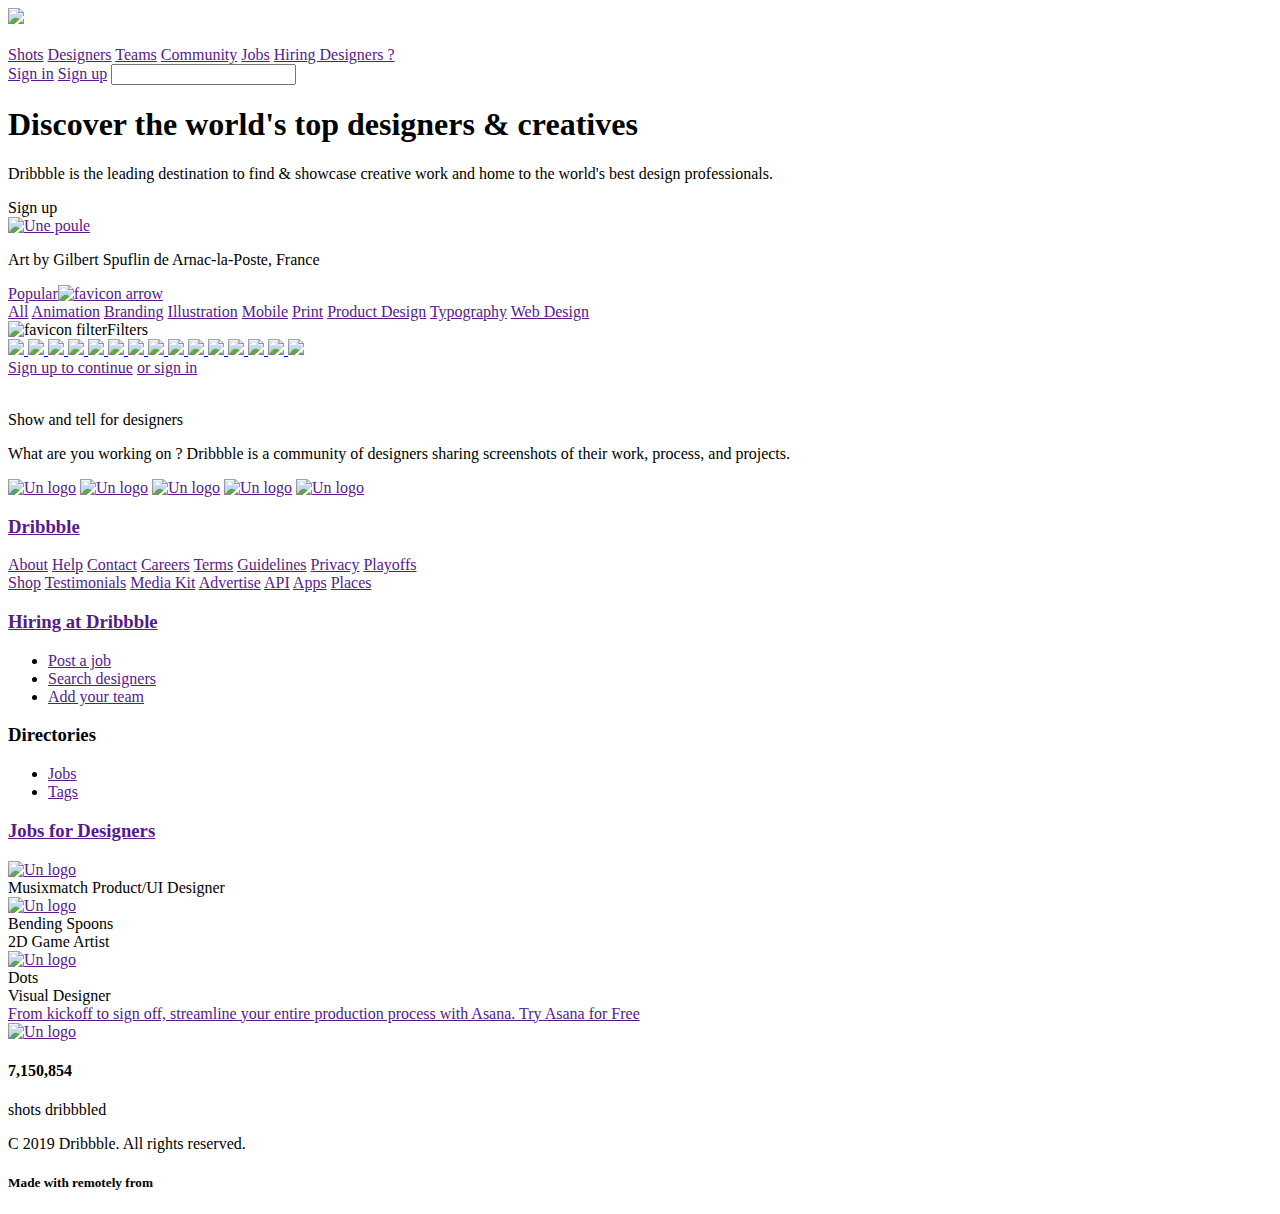
==== commit 1edd6e74: "Le dernier commit un peu vénère" ====
--- a/neoProjet1.html
+++ b/neoProjet1.html
@@ -4,231 +4,319 @@
 <head>
     <meta charset="UTF-8">
     <title>Popular shots on Dribbble</title>
-    <link rel="stylesheet" href="reset.css" />
     <meta name="viewport" content="width=device-width, initial-scale=1.0" />
     <link rel="stylesheet" href="neoProjet1.css" />
     <link href="https://fonts.googleapis.com/css?family=EB+Garamond|Ubuntu&display=swap" rel="stylesheet">
 </head>
 
 <body>
-    
-
-
-
-
-
-
-
-
-
-
-
-
-
-
-
-
-
-
-
-
-
-
-
-
-
-
-
-
-
-
-
-
-
-
-
-
-
-
-
-
-
-
-
-
-
-
-
-
-
-
-
-
-
-
-
-
-
-
-
-
-
-
-
-
-
-
-
-
-
-
-
-
-
-
-
-
-
-
-
-
-
-
-
-
-
-
-
-
-    <div class="row">
-        <a class="mob-12 tab-6 dsk-4 artimage"
-            href="https://dribbble.com/shots/7270026-Hogwarts-Castle">
-            <img src="https://cdn.dribbble.com/users/15687/screenshots/7270026/media/4ddf881f6d70dfe944b72fd3c6f0f0f3.png">
-        </a>
-        <a class="mob-12 tab-6 dsk-4 artimage"
-            href="https://dribbble.com/shots/7271998-Google-21">
-            <img src="https://cdn.dribbble.com/users/103909/screenshots/7271998/media/383c9504030fa026fe6e1259a1229263.png">
-        </a>
-        <a class="mob-12 tab-6 dsk-4 artimage"
-            href="https://dribbble.com/shots/7274184-Set-your-budget-home-version-1">
-            <img src="https://cdn.dribbble.com/users/452635/screenshots/7274184/media/c3b0dbfe4c4b4391543e6c921956dd88.png">
-        </a>
-        <a class="mob-12 tab-6 dsk-4 artimage"
-            href="https://dribbble.com/shots/7287706-Instagram">
-            <img src="https://cdn.dribbble.com/users/76454/screenshots/7287706/media/c7248364730147fcceb319f2d0202603.png">
+    <header>
+        <div>
+            <div class="burgerMenu" style="display: none">
+                <div class="burgerMenuAlign">
+                    <div class="borderFiller">
+                    </div>
+                    <ul>
+                        <a href=""><li class="lNav12 marginTopFooter" href="">Shots</li></a>
+                        <a href=""><li class="lNav12 marginTopFooter" href="">Designers</li></a>
+                        <a href=""><li class="lNav12 marginTopFooter" href="">Teams</li></a>
+                        <a href=""><li class="lNav12 marginTopFooter" href="">Community</li></a>
+                        <a href=""><li class="lNav12 marginTopFooter" href="">Jobs</li></a>
+                        <a href=""><li class="lNav12 marginTopFooter" href="">Hiring Designers ?</li></a>
+                    </ul>
+                    <div class="parla">
+                        <input class="parla" type="button" value="Sortir">
+                    </div>
+
+                </div>
+            </div>
+        </div>
+
+        <nav class="row flex1">
+            <div class="nav1 dsk-12 tab-12 mob-12">
+                <img class="ici" src="https://img.icons8.com/cotton/2x/hamburger.png" />
+                <div class=" center dsk-2 tab-11 mob-10">
+                    <a href=""><img class="imgLogo" src="https://cdn.worldvectorlogo.com/logos/dribbble.svg" alt=""></a>
+
+                </div>
+
+                <div class="none dsk-6 tab-0 mob-0">
+                    <a class="lNav1" href="">Shots</a>
+                    <a class="lNav1" href="">Designers</a>
+                    <a class="lNav1" href="">Teams</a>
+                    <a class="lNav1" href="">Community</a>
+                    <a class="lNav1" href="">Jobs</a>
+                    <a class="lNav1" href="">Hiring Designers ?</a>
+                </div>
+
+                <div class="sign desk-6 tab-3 mob-3">
+                    <a class="lNav1" href="">Sign in</a>
+                    <a class="none lNav1" href="">Sign up</a>
+                    <input class="none size" type="search" id="site-search" name="q"
+                        aria-label="Search through site content">
+                </div>
+            </div>
+        </nav>
+
+        <div class="font dsk-12 tab-12 mob-12">
+            <div class="rowHeader flex1 column">
+                <div class=" marginTopH dsk-6 tab-6 mob-12">
+                    <h1 class="margin">Discover the world's top designers & creatives</h1>
+                    <p class="margin">Dribbble is the leading destination to find & showcase creative work and home to
+                        the
+                        world's best design professionals.</p>
+                    <a>Sign up</a>
+                </div>
+                <div class=" dsk-6 tab-6 mob-12">
+                    <a href=""><img class="poule" src="poule.png" alt="Une poule"></a>
+                </div>
+            </div>
+            <div class="marginBotH">
+                <p>Art by <span>Gilbert Spuflin</span> de Arnac-la-Poste, France</p>
+            </div>
+            <div class="invisi">
+
+            </div>
+        </div>
+    </header>
+    <div class=" rowPop altNav dsk-12 tab-12 mob-12">
+
+        <a class="spanPop" href=""><span>Popular</span><img class="arrow"
+                src="https://image.flaticon.com/icons/png/512/60/60995.png" alt="favicon arrow"></a>
+        <div class="none marginR">
+            <a class="marginR" href="">All</a>
+            <a class="marginR" href="">Animation</a>
+            <a class="marginR" href="">Branding</a>
+            <a class="marginR" href="">Illustration</a>
+            <a class="marginR" href="">Mobile</a>
+            <a class="marginR" href="">Print</a>
+            <a class="marginR" href="">Product Design</a>
+            <a class="marginR" href="">Typography</a>
+            <a class="marginR" href="">Web Design</a>
+        </div>
+        <a class="filter"><img class="filterImg" src="https://image.flaticon.com/icons/svg/39/39461.svg"
+                alt="favicon filter">Filters</a>
+    </div>
+    <div class="rowI">
+        <a class="mob-12 tab-6 dsk-4 artimage" href="https://dribbble.com/shots/7270026-Hogwarts-Castle">
+            <img
+                src="https://cdn.dribbble.com/users/15687/screenshots/7270026/media/4ddf881f6d70dfe944b72fd3c6f0f0f3.png">
+        </a>
+        <a class="mob-12 tab-6 dsk-4 artimage" href="https://dribbble.com/shots/7271998-Google-21">
+            <img
+                src="https://cdn.dribbble.com/users/103909/screenshots/7271998/media/383c9504030fa026fe6e1259a1229263.png">
+        </a>
+        <a class="mob-12 tab-6 dsk-4 artimage" href="https://dribbble.com/shots/7274184-Set-your-budget-home-version-1">
+            <img
+                src="https://cdn.dribbble.com/users/452635/screenshots/7274184/media/c3b0dbfe4c4b4391543e6c921956dd88.png">
+        </a>
+        <a class="mob-12 tab-6 dsk-4 artimage" href="https://dribbble.com/shots/7287706-Instagram">
+            <img
+                src="https://cdn.dribbble.com/users/76454/screenshots/7287706/media/c7248364730147fcceb319f2d0202603.png">
         </a>
         <a class="mob-12 tab-6 dsk-4 artimage"
             href="https://dribbble.com/shots/7286230-High-technological-biomodification">
-            <img src="https://cdn.dribbble.com/users/788099/screenshots/7286230/media/3651f2c9ebce3713c8e42b504240bfc1.png">
-        </a>
-        <a class="mob-12 tab-6 dsk-4 artimage"
-            href="https://dribbble.com/shots/7291927-Beep-Boop">
-            <img src="https://cdn.dribbble.com/users/238864/screenshots/7291927/media/66df5711b0a9b728f27d542e0485b18f.jpg">
-        </a>
-        <a class="mob-12 tab-6 dsk-4 artimage"
-            href="https://dribbble.com/shots/7282174-Dashboard-crypto">
-            <img src="https://cdn.dribbble.com/users/83671/screenshots/7282174/media/4105c4269605feb2ef42622a6e7c7c8f.jpg">
+            <img
+                src="https://cdn.dribbble.com/users/788099/screenshots/7286230/media/3651f2c9ebce3713c8e42b504240bfc1.png">
+        </a>
+        <a class="mob-12 tab-6 dsk-4 artimage" href="https://dribbble.com/shots/7291927-Beep-Boop">
+            <img
+                src="https://cdn.dribbble.com/users/238864/screenshots/7291927/media/66df5711b0a9b728f27d542e0485b18f.jpg">
+        </a>
+        <a class="mob-12 tab-6 dsk-4 artimage" href="https://dribbble.com/shots/7282174-Dashboard-crypto">
+            <img
+                src="https://cdn.dribbble.com/users/83671/screenshots/7282174/media/4105c4269605feb2ef42622a6e7c7c8f.jpg">
         </a>
         <a class="mob-12 tab-6 dsk-4 artimage"
             href="https://dribbble.com/shots/7285721-HUSCON-A-Vintage-Spur-Serif-Typeface">
-            <img src="https://cdn.dribbble.com/users/111288/screenshots/7285721/media/33659ded977c1dc80144f50ec64ae204.jpg">
-        </a>
-        <a class="mob-12 tab-6 dsk-4 artimage"
-            href="https://dribbble.com/shots/7286009-Mobile-Bright-UI">
-            <img src="https://cdn.dribbble.com/users/4016084/screenshots/7286009/media/97bcc90568f1deec428d552dbb855342.png">
-        </a>
-        <a class="mob-12 tab-6 dsk-4 artimage"
-            href="https://dribbble.com/shots/7283784-Vehicles-Ride-Settings-SET-2">
-            <img src="https://cdn.dribbble.com/users/1730219/screenshots/7283784/media/e116dede5409e216bc6a51e39214fa5f.png">
-        </a>
-        <a class="mob-12 tab-6 dsk-4 artimage"
-            href="https://dribbble.com/shots/7290120-coffee-break">
-            <img src="https://cdn.dribbble.com/users/2837665/screenshots/7290120/media/91402d7dd81457366826912376548e31.png">
-        </a>
-        <a class="mob-12 tab-6 dsk-4 artimage"
-            href="https://dribbble.com/shots/7281303--VROOM">
-            <img src="https://cdn.dribbble.com/users/532338/screenshots/7281303/media/c79a58099aa1d12bf5e991b3c7acb8ce.png">
-        </a>
-        <a class="mob-12 tab-6 dsk-4 artimage"
-            href="https://dribbble.com/shots/7284296-Flaming-monkey">
-            <img src="https://cdn.dribbble.com/users/1132234/screenshots/7284296/media/e4d1450c0de0247abd5e2047881e57e3.jpg">
-        </a>
-        <a class="mob-12 tab-6 dsk-4 artimage"
-            href="https://dribbble.com/shots/7288732-Phantom">
-            <img src="https://cdn.dribbble.com/users/818918/screenshots/7288732/media/91c5ad7c69c4c44e3708a65f85d3eae9.jpg">
-        </a>
-        <a class="mob-12 tab-6 dsk-4 artimage"
-            href="https://dribbble.com/shots/7281570-waving-penguin">
-            <img src="https://cdn.dribbble.com/users/892648/screenshots/7281570/media/315c322b5a47aee41e43060e34a61bd7.jpg">
-        </a>
-    </div>
-    <div class="mob-2 tab-1 dsk-1 topButton" style="display: block;">
-        <a href="#"><img title="Back to Top" src="https://cdn.dribbble.com/assets/icon-backtotop-1b04df73090f6b0f3192a3b71874ca3b3cc19dff16adc6cf365cd0c75897f6c0.png" alt="Icon backtotop"></a>
-    </div>
-
-
-
-
-
-
-
-
-
-
-
-
-
-
-
-
-
-
-
-
-
-
-
-
-
-
-
-
-
-
-
-
-
-
-
-
-
-
-
-
-
-
-
-
-
-
-
-
-
-
-
-
-
-
-
-
-
-
-
-
-
-
-
-    
+            <img
+                src="https://cdn.dribbble.com/users/111288/screenshots/7285721/media/33659ded977c1dc80144f50ec64ae204.jpg">
+        </a>
+        <a class="mob-12 tab-6 dsk-4 artimage" href="https://dribbble.com/shots/7286009-Mobile-Bright-UI">
+            <img
+                src="https://cdn.dribbble.com/users/4016084/screenshots/7286009/media/97bcc90568f1deec428d552dbb855342.png">
+        </a>
+        <a class="mob-12 tab-6 dsk-4 artimage" href="https://dribbble.com/shots/7283784-Vehicles-Ride-Settings-SET-2">
+            <img
+                src="https://cdn.dribbble.com/users/1730219/screenshots/7283784/media/e116dede5409e216bc6a51e39214fa5f.png">
+        </a>
+        <a class="mob-12 tab-6 dsk-4 artimage" href="https://dribbble.com/shots/7290120-coffee-break">
+            <img
+                src="https://cdn.dribbble.com/users/2837665/screenshots/7290120/media/91402d7dd81457366826912376548e31.png">
+        </a>
+        <a class="mob-12 tab-6 dsk-4 artimage" href="https://dribbble.com/shots/7281303--VROOM">
+            <img
+                src="https://cdn.dribbble.com/users/532338/screenshots/7281303/media/c79a58099aa1d12bf5e991b3c7acb8ce.png">
+        </a>
+        <a class="mob-12 tab-6 dsk-4 artimage" href="https://dribbble.com/shots/7284296-Flaming-monkey">
+            <img
+                src="https://cdn.dribbble.com/users/1132234/screenshots/7284296/media/e4d1450c0de0247abd5e2047881e57e3.jpg">
+        </a>
+        <a class="mob-12 tab-6 dsk-4 artimage" href="https://dribbble.com/shots/7288732-Phantom">
+            <img
+                src="https://cdn.dribbble.com/users/818918/screenshots/7288732/media/91c5ad7c69c4c44e3708a65f85d3eae9.jpg">
+        </a>
+        <a class="mob-12 tab-6 dsk-4 artimage" href="https://dribbble.com/shots/7281570-waving-penguin">
+            <img
+                src="https://cdn.dribbble.com/users/892648/screenshots/7281570/media/315c322b5a47aee41e43060e34a61bd7.jpg">
+        </a>
+    </div>
+    <section>
+        <article>
+
+        </article>
+    </section>
+
+
+    <div class="signup dsk-12 tab-12 mob-12">
+
+        <a href="" class="signUpBorder">Sign up to continue</a>
+        <a href="" class="signInBorder">or sign in</a>
+
+    </div>
+    <footer class="marginLeftFooter sizeFooter row dsk-12 tab-12 mob-12">
+        <div class="footerStart dsk-5 tab-12 mob-12">
+            <img class="margin imgLogo" src="https://cdn.worldvectorlogo.com/logos/dribbble.svg" alt="">
+            <p class="margin">Show and tell for designers</p>
+            <p class="margin">What are you working on ? Dribbble is a community of designers sharing screenshots of
+                their work,
+                process, and projects.</p>
+            <div class="footerLiens rowFooter">
+                <a href=""><img class="socialM"
+                        src="https://cdn.dribbble.com/assets/icon-team-dribbble-8706862cdb0afa7f43f9e0218b073515f0a2bef19780961d324ae4620ebe249b.png"
+                        alt="Un logo"></a>
+                <a href=""><img class="socialM"
+                        src="https://cdn.dribbble.com/assets/icon-team-twitter-1fa6921d96b16e47f00ad0381ebbab59ba089c22b21f9bce783c9a4a077f40e9.png"
+                        alt="Un logo"></a>
+                <a href=""><img class="socialM"
+                        src="https://cdn.dribbble.com/assets/icon-team-facebook-4d63851997b88eb903858057327d93df9f950a55c5104a3a19206f2005682ea3.png"
+                        alt="Un logo"></a>
+                <a href=""><img class="socialM"
+                        src="https://cdn.dribbble.com/assets/icon-team-instagram-5dfdcd1478ea4a1c1e109b32adbd3878062aa1eb571da63ac379e0da1d2d5762.png"
+                        alt="Un logo"></a>
+                <a href=""><img class="socialM"
+                        src="https://cdn.dribbble.com/assets/icon-team-blog-2705adcb7ee6522051e175d10683208f0fa0ad17daa15fdf3f36aca99c540312.png"
+                        alt="Un logo"></a>
+            </diV>
+        </div>
+
+        <div class="dsk-6 tab-12 mob-12">
+            <div class="dsk-8 tab-12 mob-12">
+                <h3 class="footerDribbble"><a href="">Dribbble</a></h3>
+            </div>
+            <div class="row dsk-8 tab-12 mob-12">
+                <div class="footerDribbleList1  dsk-3 tab-8 mob-3">
+                    <a href="">About</a>
+                    <a href="">Help</a>
+                    <a href="">Contact</a>
+                    <a href="">Careers</a>
+                    <a href="">Terms</a>
+                    <a href="">Guidelines</a>
+                    <a href="">Privacy</a>
+                    <a href="">Playoffs</a>
+                </div>
+                <div class="footerDribbleList2  dsk-3 tab-8 mob-3">
+                    <a href="">Shop</a>
+                    <a href="">Testimonials</a>
+                    <a href="">Media Kit</a>
+                    <a href="">Advertise</a>
+                    <a href="">API</a>
+                    <a href="">Apps</a>
+                    <a href="">Places</a>
+                </div>
+            </div>
+        </div>
+        <div class=" marginTopFooter dsk-5 tab-12 mob-12">
+            <div class="alignCenter dsk-12 tab-12 mob-12">
+                <h3 class="margin"><a href="">Hiring at Dribbble</a></h3>
+                <ul>
+                    <li class="liPost"><a href="">Post a job</a></li>
+                    <li><a href="">Search designers</a></li>
+                    <li><a href="">Add your team</a></li>
+                </ul>
+            </div>
+            <div class="alignCenter footerDirectories">
+                <h3 class="margin marginTopFooter">Directories</h3>
+                <ul>
+                    <li class="liJobs"><a href="">Jobs</a></li>
+                    <li><a href="">Tags</a></li>
+                </ul>
+            </div>
+        </div>
+
+
+
+        <div class=" alignCenter dsk-4 tab-12 mob-12">
+            <h3 class="margin marginTopFooter"><a href="">Jobs for Designers</a></h3>
+
+            <div class="marginTopFooter row">
+                <div class="">
+                    <a href=""><img class="logo"
+                            src="https://cdn.dribbble.com/users/1351232/avatars/normal/37f205f6405274a6b993b719fae6b790.png?1472563936"
+                            alt="Un logo"></a>
+                </div>
+                <div>
+                    <a class="marginJobs"><span class="marginJobs">Musixmatch</span></a>
+                    <a class="marginJobs"><span class="spanJobs">Product/UI Designer</span></a>
+                </div>
+            </div>
+            <div class="marginTopFooter row">
+                <div class="logoF1">
+                    <a href=""><img class="logo"
+                            src="https://cdn.dribbble.com/users/3775236/avatars/normal/0f57194cc172a2d2af1eed95983d14bb.png?1561765716"
+                            alt="Un logo"></a>
+                </div>
+                <div class="logo1bis">
+                    <a><span class="spanJobs">Bending Spoons</span></a><br>
+                    <a><span class="spanJobs">2D Game Artist</span></a>
+                </div>
+            </div>
+            <div class="marginTopFooter row">
+                <div class="logoF1">
+                    <a href=""><img class="logo"
+                            src="https://cdn.dribbble.com/users/2253861/avatars/normal/890766de270a1fd180371d81a846313f.png?1524048244"
+                            alt="Un logo"></a>
+                </div>
+                <div class="logo1bis">
+                    <a><span class="spanJobs">Dots</span></a><br>
+                    <a><span class="spanJobs">Visual Designer</span></a>
+                </div>
+            </div>
+            </ol>
+        </div>
+        <div class="dsk-4 tab-12 mob-12">
+        <div class=" marginTopFooter">
+
+            <div class=" alignCenter dsk-8 tab-12 mob-5">
+                <a href="">From kickoff to sign off, streamline your entire production process with Asana. Try Asana
+                    for
+                    Free</a>
+            </div>
+        </div>
+        <div class="row alignCenter marginTopFooter">
+            <div>
+                <a href=""><img class="logo" src="https://www.freeiconspng.com/uploads/dribbble-icon-9.png"
+                        alt="Un logo"></a>
+            </div>
+            <div class="columnFooter alignFooter ">
+                <h4 ><strong>7,150,854</strong></h4>
+                <div>
+                    <p>shots dribbbled</p>
+                </div>
+            </div>
+        </div>
+    </div>
+
+
+
+    </footer>
+    <div class="row columnFooter  marginTopFooter marginR dsk-6 tab-12 mob-12">
+        <p class="marginR">C 2019 Dribbble. All rights reserved.</p>
+        <h5 class="marginR marginR2">Made with remotely from</h5>
+    </div>
+
+
 </body>
+<script src="neoProjet1.js"></script>
 
 </html>--- a/neoProjet1.css
+++ b/neoProjet1.css
@@ -1,162 +1,322 @@
-* {
-	box-sizing: border-box;
-	padding: Opx;
-	margin: 0px;
-}
-
-.dsk-0 {display: none;}
-.dsk-1{width:8.33%;}
-.dsk-2{width:16.66%;}
-.dsk-3{width:25%;}
-.dsk-4{width:33.33%;}
-.dsk-5{width:41.66%;}
-.dsk-6{width:50%;}
-.dsk-7{width:58.33%;}
-.dsk-8{width:66.66%;}
-.dsk-9{width:75%;}
-.dsk-10{width:83.33%;}
-.dsk-11{width:91.66%;}
-.dsk-12{width:100%;}
-
-.row{
-	display: flex;
-	flex-direction: row;
-	flex-wrap: wrap;
-	justify-content: space-evenly;
-	margin-top: 10px;
-	margin-bottom: 10px;
-}
-
-.artimage img {
-	height: 20rem;
-	object-fit: scale-down;
-	border:solid 5px rgb(231, 231, 231);
-}
-
-.artimage {
-	text-align: center;
-}
-
-.topButton a img{
-	height: 50px;
-	margin-right: 20px;
-}
-
-.topButton {
-	text-align: right;
-	bottom: 20px;
-	position: fixed;
-	opacity: 0.4;
-	right: 0%;
-}
-
-.topButton:hover {
-	opacity: 1;
-}
-
-@media screen and (max-width: 869px) {
-	
-	.mob-0 {display: none;}
-    .mob-1{width:8.33%;}
-    .mob-2{width:16.66%;}
-    .mob-3{width:25%;}
-    .mob-4{width:33.33%;}
-    .mob-5{width:41.66%;}
-    .mob-6{width:50%;}
-    .mob-7{width:58.33%;}
-    .mob-8{width:66.66%;}
-    .mob-9{width:75%;}
-    .mob-10{width:83.33%;}
-    .mob-11{width:91.66%;}
-    .mob-12{width:100%;}
-
-    .row{
-        display: flex;
-        flex-direction: row;
-        flex-wrap: wrap;
-        width: 100%;
-		justify-content: space-evenly;
-		margin-top: 10px;
-		margin-bottom: 10px;
-    }
-	
-	.artimage {
-        text-align: center;
-    }
-
-    .artimage img{
-        height: 20rem;
-		object-fit: scale-down;
-		border:solid 5px rgb(231, 231, 231);
-	}
-
-	.topButton a img{
-		height: 50px;
-		margin-right: 20px;
-	}
-
-	.topButton {
-		text-align: right;
-		bottom: 20px;
-		position: fixed;
-		opacity: 0.4;
-		right: 0%;
-	}
-
-	.topButton:hover {
-		opacity: 1;
-	}
-}
-
-@media screen and (min-width: 870px) and (max-width:1260px) {
-
-    .tab-0 {display: none;}
-    .tab-1{width:8.33%;}
-    .tab-2{width:16.66%;}
-    .tab-3{width:25%;}
-    .tab-4{width:33.33%;}
-    .tab-5{width:41.66%;}
-    .tab-6{width:50%;}
-    .tab-7{width:58.33%;}
-    .tab-8{width:66.66%;}
-    .tab-9{width:75%;}
-    .tab-10{width:83.33%;}
-    .tab-11{width:91.66%;}
-    .tab-12{width:100%;}
-
-    .row{
-        display: flex;
-        flex-direction: row;
-        flex-wrap: wrap;
-		justify-content: space-evenly;
-		margin-top: 10px;
-		margin-bottom: 10px;
-    }
-
-	.artimage {
-        text-align: center;
-    }
-
-    .artimage img{
-        height: 20rem;
-		object-fit: scale-down;
-		border:solid 5px rgb(231, 231, 231);
-    }
-
-	.topButton a img{
-		height: 50px;
-		margin-right: 20px;
-	}
-
-	.topButton {
-		text-align: right;
-		bottom: 20px;
-		position: fixed;
-		opacity: 0.4;
-		right: 0%;
-	}
-
-	.topButton:hover {
-		opacity: 1;
-	}
-}+<!DOCTYPE html>
+<html lang="en">
+
+<head>
+    <meta charset="UTF-8">
+    <title>Popular shots on Dribbble</title>
+    <meta name="viewport" content="width=device-width, initial-scale=1.0" />
+    <link rel="stylesheet" href="neoProjet1.css" />
+    <link href="https://fonts.googleapis.com/css?family=EB+Garamond|Ubuntu&display=swap" rel="stylesheet">
+</head>
+
+<body>
+    <header>
+        <div>
+            <div class="burgerMenu" style="display: none">
+                <div class="burgerMenuAlign">
+                    <div class="borderFiller">
+                    </div>
+                    <ul>
+                        <a href=""><li class="lNav12 marginTopFooter" href="">Shots</li></a>
+                        <a href=""><li class="lNav12 marginTopFooter" href="">Designers</li></a>
+                        <a href=""><li class="lNav12 marginTopFooter" href="">Teams</li></a>
+                        <a href=""><li class="lNav12 marginTopFooter" href="">Community</li></a>
+                        <a href=""><li class="lNav12 marginTopFooter" href="">Jobs</li></a>
+                        <a href=""><li class="lNav12 marginTopFooter" href="">Hiring Designers ?</li></a>
+                    </ul>
+                    <div class="parla">
+                        <input class="parla" type="button" value="Sortir">
+                    </div>
+
+                </div>
+            </div>
+        </div>
+
+        <nav class="row flex1">
+            <div class="nav1 dsk-12 tab-12 mob-12">
+                <img class="ici" src="https://img.icons8.com/cotton/2x/hamburger.png" />
+                <div class=" center dsk-2 tab-11 mob-10">
+                    <a href=""><img class="imgLogo" src="https://cdn.worldvectorlogo.com/logos/dribbble.svg" alt=""></a>
+
+                </div>
+
+                <div class="none dsk-6 tab-0 mob-0">
+                    <a class="lNav1" href="">Shots</a>
+                    <a class="lNav1" href="">Designers</a>
+                    <a class="lNav1" href="">Teams</a>
+                    <a class="lNav1" href="">Community</a>
+                    <a class="lNav1" href="">Jobs</a>
+                    <a class="lNav1" href="">Hiring Designers ?</a>
+                </div>
+
+                <div class="sign desk-6 tab-3 mob-3">
+                    <a class="lNav1" href="">Sign in</a>
+                    <a class="none lNav1" href="">Sign up</a>
+                    <input class="none size" type="search" id="site-search" name="q"
+                        aria-label="Search through site content">
+                </div>
+            </div>
+        </nav>
+
+        <div class="font dsk-12 tab-12 mob-12">
+            <div class="rowHeader flex1 column">
+                <div class=" marginTopH dsk-6 tab-6 mob-12">
+                    <h1 class="margin">Discover the world's top designers & creatives</h1>
+                    <p class="margin">Dribbble is the leading destination to find & showcase creative work and home to
+                        the
+                        world's best design professionals.</p>
+                    <a>Sign up</a>
+                </div>
+                <div class=" dsk-6 tab-6 mob-12">
+                    <a href=""><img class="poule" src="poule.png" alt="Une poule"></a>
+                </div>
+            </div>
+            <div class="marginBotH">
+                <p>Art by <span>Gilbert Spuflin</span> de Arnac-la-Poste, France</p>
+            </div>
+            <div class="invisi">
+
+            </div>
+        </div>
+    </header>
+    <div class=" rowPop altNav dsk-12 tab-12 mob-12">
+
+        <a class="spanPop" href=""><span>Popular</span><img class="arrow"
+                src="https://image.flaticon.com/icons/png/512/60/60995.png" alt="favicon arrow"></a>
+        <div class="none marginR">
+            <a class="marginR" href="">All</a>
+            <a class="marginR" href="">Animation</a>
+            <a class="marginR" href="">Branding</a>
+            <a class="marginR" href="">Illustration</a>
+            <a class="marginR" href="">Mobile</a>
+            <a class="marginR" href="">Print</a>
+            <a class="marginR" href="">Product Design</a>
+            <a class="marginR" href="">Typography</a>
+            <a class="marginR" href="">Web Design</a>
+        </div>
+        <a class="filter"><img class="filterImg" src="https://image.flaticon.com/icons/svg/39/39461.svg"
+                alt="favicon filter">Filters</a>
+    </div>
+    <div class="rowI">
+        <a class="mob-12 tab-6 dsk-4 artimage" href="https://dribbble.com/shots/7270026-Hogwarts-Castle">
+            <img
+                src="https://cdn.dribbble.com/users/15687/screenshots/7270026/media/4ddf881f6d70dfe944b72fd3c6f0f0f3.png">
+        </a>
+        <a class="mob-12 tab-6 dsk-4 artimage" href="https://dribbble.com/shots/7271998-Google-21">
+            <img
+                src="https://cdn.dribbble.com/users/103909/screenshots/7271998/media/383c9504030fa026fe6e1259a1229263.png">
+        </a>
+        <a class="mob-12 tab-6 dsk-4 artimage" href="https://dribbble.com/shots/7274184-Set-your-budget-home-version-1">
+            <img
+                src="https://cdn.dribbble.com/users/452635/screenshots/7274184/media/c3b0dbfe4c4b4391543e6c921956dd88.png">
+        </a>
+        <a class="mob-12 tab-6 dsk-4 artimage" href="https://dribbble.com/shots/7287706-Instagram">
+            <img
+                src="https://cdn.dribbble.com/users/76454/screenshots/7287706/media/c7248364730147fcceb319f2d0202603.png">
+        </a>
+        <a class="mob-12 tab-6 dsk-4 artimage"
+            href="https://dribbble.com/shots/7286230-High-technological-biomodification">
+            <img
+                src="https://cdn.dribbble.com/users/788099/screenshots/7286230/media/3651f2c9ebce3713c8e42b504240bfc1.png">
+        </a>
+        <a class="mob-12 tab-6 dsk-4 artimage" href="https://dribbble.com/shots/7291927-Beep-Boop">
+            <img
+                src="https://cdn.dribbble.com/users/238864/screenshots/7291927/media/66df5711b0a9b728f27d542e0485b18f.jpg">
+        </a>
+        <a class="mob-12 tab-6 dsk-4 artimage" href="https://dribbble.com/shots/7282174-Dashboard-crypto">
+            <img
+                src="https://cdn.dribbble.com/users/83671/screenshots/7282174/media/4105c4269605feb2ef42622a6e7c7c8f.jpg">
+        </a>
+        <a class="mob-12 tab-6 dsk-4 artimage"
+            href="https://dribbble.com/shots/7285721-HUSCON-A-Vintage-Spur-Serif-Typeface">
+            <img
+                src="https://cdn.dribbble.com/users/111288/screenshots/7285721/media/33659ded977c1dc80144f50ec64ae204.jpg">
+        </a>
+        <a class="mob-12 tab-6 dsk-4 artimage" href="https://dribbble.com/shots/7286009-Mobile-Bright-UI">
+            <img
+                src="https://cdn.dribbble.com/users/4016084/screenshots/7286009/media/97bcc90568f1deec428d552dbb855342.png">
+        </a>
+        <a class="mob-12 tab-6 dsk-4 artimage" href="https://dribbble.com/shots/7283784-Vehicles-Ride-Settings-SET-2">
+            <img
+                src="https://cdn.dribbble.com/users/1730219/screenshots/7283784/media/e116dede5409e216bc6a51e39214fa5f.png">
+        </a>
+        <a class="mob-12 tab-6 dsk-4 artimage" href="https://dribbble.com/shots/7290120-coffee-break">
+            <img
+                src="https://cdn.dribbble.com/users/2837665/screenshots/7290120/media/91402d7dd81457366826912376548e31.png">
+        </a>
+        <a class="mob-12 tab-6 dsk-4 artimage" href="https://dribbble.com/shots/7281303--VROOM">
+            <img
+                src="https://cdn.dribbble.com/users/532338/screenshots/7281303/media/c79a58099aa1d12bf5e991b3c7acb8ce.png">
+        </a>
+        <a class="mob-12 tab-6 dsk-4 artimage" href="https://dribbble.com/shots/7284296-Flaming-monkey">
+            <img
+                src="https://cdn.dribbble.com/users/1132234/screenshots/7284296/media/e4d1450c0de0247abd5e2047881e57e3.jpg">
+        </a>
+        <a class="mob-12 tab-6 dsk-4 artimage" href="https://dribbble.com/shots/7288732-Phantom">
+            <img
+                src="https://cdn.dribbble.com/users/818918/screenshots/7288732/media/91c5ad7c69c4c44e3708a65f85d3eae9.jpg">
+        </a>
+        <a class="mob-12 tab-6 dsk-4 artimage" href="https://dribbble.com/shots/7281570-waving-penguin">
+            <img
+                src="https://cdn.dribbble.com/users/892648/screenshots/7281570/media/315c322b5a47aee41e43060e34a61bd7.jpg">
+        </a>
+    </div>
+    <section>
+        <article>
+
+        </article>
+    </section>
+
+
+    <div class="signup dsk-12 tab-12 mob-12">
+
+        <a href="" class="signUpBorder">Sign up to continue</a>
+        <a href="" class="signInBorder">or sign in</a>
+
+    </div>
+    <footer class="marginLeftFooter sizeFooter row dsk-12 tab-12 mob-12">
+        <div class="footerStart dsk-5 tab-12 mob-12">
+            <img class="margin imgLogo" src="https://cdn.worldvectorlogo.com/logos/dribbble.svg" alt="">
+            <p class="margin">Show and tell for designers</p>
+            <p class="margin">What are you working on ? Dribbble is a community of designers sharing screenshots of
+                their work,
+                process, and projects.</p>
+            <div class="footerLiens rowFooter">
+                <a href=""><img class="socialM"
+                        src="https://cdn.dribbble.com/assets/icon-team-dribbble-8706862cdb0afa7f43f9e0218b073515f0a2bef19780961d324ae4620ebe249b.png"
+                        alt="Un logo"></a>
+                <a href=""><img class="socialM"
+                        src="https://cdn.dribbble.com/assets/icon-team-twitter-1fa6921d96b16e47f00ad0381ebbab59ba089c22b21f9bce783c9a4a077f40e9.png"
+                        alt="Un logo"></a>
+                <a href=""><img class="socialM"
+                        src="https://cdn.dribbble.com/assets/icon-team-facebook-4d63851997b88eb903858057327d93df9f950a55c5104a3a19206f2005682ea3.png"
+                        alt="Un logo"></a>
+                <a href=""><img class="socialM"
+                        src="https://cdn.dribbble.com/assets/icon-team-instagram-5dfdcd1478ea4a1c1e109b32adbd3878062aa1eb571da63ac379e0da1d2d5762.png"
+                        alt="Un logo"></a>
+                <a href=""><img class="socialM"
+                        src="https://cdn.dribbble.com/assets/icon-team-blog-2705adcb7ee6522051e175d10683208f0fa0ad17daa15fdf3f36aca99c540312.png"
+                        alt="Un logo"></a>
+            </diV>
+        </div>
+
+        <div class="dsk-6 tab-12 mob-12">
+            <div class="dsk-8 tab-12 mob-12">
+                <h3 class="footerDribbble"><a href="">Dribbble</a></h3>
+            </div>
+            <div class="row dsk-8 tab-12 mob-12">
+                <div class="footerDribbleList1  dsk-3 tab-8 mob-3">
+                    <a href="">About</a>
+                    <a href="">Help</a>
+                    <a href="">Contact</a>
+                    <a href="">Careers</a>
+                    <a href="">Terms</a>
+                    <a href="">Guidelines</a>
+                    <a href="">Privacy</a>
+                    <a href="">Playoffs</a>
+                </div>
+                <div class="footerDribbleList2  dsk-3 tab-8 mob-3">
+                    <a href="">Shop</a>
+                    <a href="">Testimonials</a>
+                    <a href="">Media Kit</a>
+                    <a href="">Advertise</a>
+                    <a href="">API</a>
+                    <a href="">Apps</a>
+                    <a href="">Places</a>
+                </div>
+            </div>
+        </div>
+        <div class=" marginTopFooter dsk-5 tab-12 mob-12">
+            <div class="alignCenter dsk-12 tab-12 mob-12">
+                <h3 class="margin"><a href="">Hiring at Dribbble</a></h3>
+                <ul>
+                    <li class="liPost"><a href="">Post a job</a></li>
+                    <li><a href="">Search designers</a></li>
+                    <li><a href="">Add your team</a></li>
+                </ul>
+            </div>
+            <div class="alignCenter footerDirectories">
+                <h3 class="margin marginTopFooter">Directories</h3>
+                <ul>
+                    <li class="liJobs"><a href="">Jobs</a></li>
+                    <li><a href="">Tags</a></li>
+                </ul>
+            </div>
+        </div>
+
+
+
+        <div class=" alignCenter dsk-4 tab-12 mob-12">
+            <h3 class="margin marginTopFooter"><a href="">Jobs for Designers</a></h3>
+
+            <div class="marginTopFooter row">
+                <div class="">
+                    <a href=""><img class="logo"
+                            src="https://cdn.dribbble.com/users/1351232/avatars/normal/37f205f6405274a6b993b719fae6b790.png?1472563936"
+                            alt="Un logo"></a>
+                </div>
+                <div>
+                    <a class="marginJobs"><span class="marginJobs">Musixmatch</span></a>
+                    <a class="marginJobs"><span class="spanJobs">Product/UI Designer</span></a>
+                </div>
+            </div>
+            <div class="marginTopFooter row">
+                <div class="logoF1">
+                    <a href=""><img class="logo"
+                            src="https://cdn.dribbble.com/users/3775236/avatars/normal/0f57194cc172a2d2af1eed95983d14bb.png?1561765716"
+                            alt="Un logo"></a>
+                </div>
+                <div class="logo1bis">
+                    <a><span class="spanJobs">Bending Spoons</span></a><br>
+                    <a><span class="spanJobs">2D Game Artist</span></a>
+                </div>
+            </div>
+            <div class="marginTopFooter row">
+                <div class="logoF1">
+                    <a href=""><img class="logo"
+                            src="https://cdn.dribbble.com/users/2253861/avatars/normal/890766de270a1fd180371d81a846313f.png?1524048244"
+                            alt="Un logo"></a>
+                </div>
+                <div class="logo1bis">
+                    <a><span class="spanJobs">Dots</span></a><br>
+                    <a><span class="spanJobs">Visual Designer</span></a>
+                </div>
+            </div>
+            </ol>
+        </div>
+        <div class="dsk-4 tab-12 mob-12">
+        <div class=" marginTopFooter">
+
+            <div class=" alignCenter dsk-8 tab-12 mob-5">
+                <a href="">From kickoff to sign off, streamline your entire production process with Asana. Try Asana
+                    for
+                    Free</a>
+            </div>
+        </div>
+        <div class="row alignCenter marginTopFooter">
+            <div>
+                <a href=""><img class="logo" src="https://www.freeiconspng.com/uploads/dribbble-icon-9.png"
+                        alt="Un logo"></a>
+            </div>
+            <div class="columnFooter alignFooter ">
+                <h4 ><strong>7,150,854</strong></h4>
+                <div>
+                    <p>shots dribbbled</p>
+                </div>
+            </div>
+        </div>
+    </div>
+
+
+
+    </footer>
+    <div class="row columnFooter  marginTopFooter marginR dsk-6 tab-12 mob-12">
+        <p class="marginR">C 2019 Dribbble. All rights reserved.</p>
+        <h5 class="marginR marginR2">Made with remotely from</h5>
+    </div>
+
+
+</body>
+<script src="neoProjet1.js"></script>
+
+</html>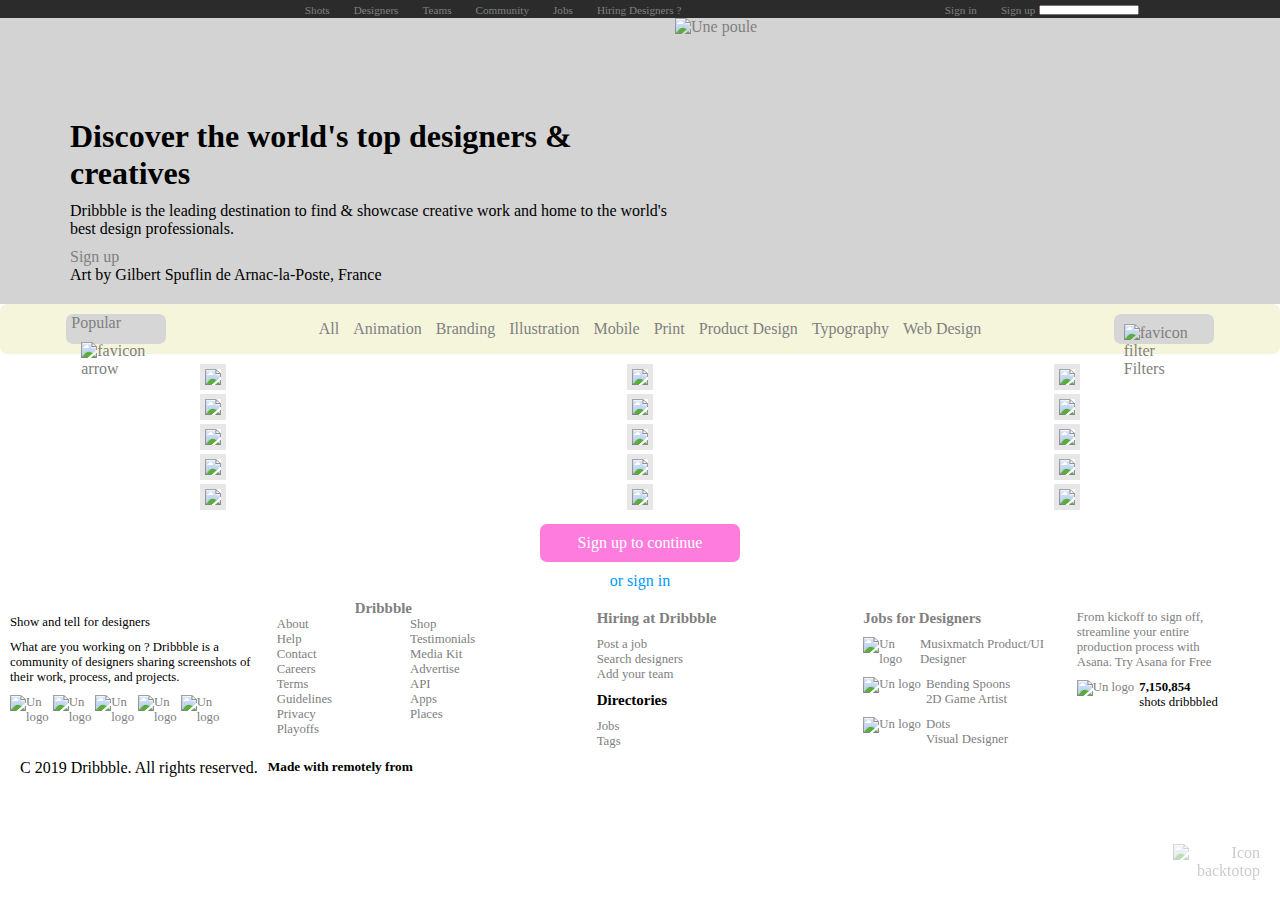
==== commit ea65dae4: "Merge branch 'master' into work" ====
--- a/neoProjet1.html
+++ b/neoProjet1.html
@@ -97,10 +97,11 @@
         <a class="filter"><img class="filterImg" src="https://image.flaticon.com/icons/svg/39/39461.svg"
                 alt="favicon filter">Filters</a>
     </div>
+
     <div class="rowI">
-        <a class="mob-12 tab-6 dsk-4 artimage" href="https://dribbble.com/shots/7270026-Hogwarts-Castle">
-            <img
-                src="https://cdn.dribbble.com/users/15687/screenshots/7270026/media/4ddf881f6d70dfe944b72fd3c6f0f0f3.png">
+        <a class="mob-12 tab-6 dsk-4 artimage"
+            href="https://dribbble.com/shots/7270026-Hogwarts-Castle">
+            <img src="https://cdn.dribbble.com/users/15687/screenshots/7270026/media/4ddf881f6d70dfe944b72fd3c6f0f0f3.png">
         </a>
         <a class="mob-12 tab-6 dsk-4 artimage" href="https://dribbble.com/shots/7271998-Google-21">
             <img
@@ -160,6 +161,9 @@
             <img
                 src="https://cdn.dribbble.com/users/892648/screenshots/7281570/media/315c322b5a47aee41e43060e34a61bd7.jpg">
         </a>
+    </div>
+    <div class="mob-2 tab-1 dsk-1 topButton" style="display: block;">
+        <a href="#"><img title="Back to Top" src="https://cdn.dribbble.com/assets/icon-backtotop-1b04df73090f6b0f3192a3b71874ca3b3cc19dff16adc6cf365cd0c75897f6c0.png" alt="Icon backtotop"></a>
     </div>
     <section>
         <article>
@@ -314,8 +318,6 @@
         <p class="marginR">C 2019 Dribbble. All rights reserved.</p>
         <h5 class="marginR marginR2">Made with remotely from</h5>
     </div>
-
-
 </body>
 <script src="neoProjet1.js"></script>
 
--- a/neoProjet1.css
+++ b/neoProjet1.css
@@ -1,322 +1,742 @@
-<!DOCTYPE html>
-<html lang="en">
-
-<head>
-    <meta charset="UTF-8">
-    <title>Popular shots on Dribbble</title>
-    <meta name="viewport" content="width=device-width, initial-scale=1.0" />
-    <link rel="stylesheet" href="neoProjet1.css" />
-    <link href="https://fonts.googleapis.com/css?family=EB+Garamond|Ubuntu&display=swap" rel="stylesheet">
-</head>
-
-<body>
-    <header>
-        <div>
-            <div class="burgerMenu" style="display: none">
-                <div class="burgerMenuAlign">
-                    <div class="borderFiller">
-                    </div>
-                    <ul>
-                        <a href=""><li class="lNav12 marginTopFooter" href="">Shots</li></a>
-                        <a href=""><li class="lNav12 marginTopFooter" href="">Designers</li></a>
-                        <a href=""><li class="lNav12 marginTopFooter" href="">Teams</li></a>
-                        <a href=""><li class="lNav12 marginTopFooter" href="">Community</li></a>
-                        <a href=""><li class="lNav12 marginTopFooter" href="">Jobs</li></a>
-                        <a href=""><li class="lNav12 marginTopFooter" href="">Hiring Designers ?</li></a>
-                    </ul>
-                    <div class="parla">
-                        <input class="parla" type="button" value="Sortir">
-                    </div>
-
-                </div>
-            </div>
-        </div>
-
-        <nav class="row flex1">
-            <div class="nav1 dsk-12 tab-12 mob-12">
-                <img class="ici" src="https://img.icons8.com/cotton/2x/hamburger.png" />
-                <div class=" center dsk-2 tab-11 mob-10">
-                    <a href=""><img class="imgLogo" src="https://cdn.worldvectorlogo.com/logos/dribbble.svg" alt=""></a>
-
-                </div>
-
-                <div class="none dsk-6 tab-0 mob-0">
-                    <a class="lNav1" href="">Shots</a>
-                    <a class="lNav1" href="">Designers</a>
-                    <a class="lNav1" href="">Teams</a>
-                    <a class="lNav1" href="">Community</a>
-                    <a class="lNav1" href="">Jobs</a>
-                    <a class="lNav1" href="">Hiring Designers ?</a>
-                </div>
-
-                <div class="sign desk-6 tab-3 mob-3">
-                    <a class="lNav1" href="">Sign in</a>
-                    <a class="none lNav1" href="">Sign up</a>
-                    <input class="none size" type="search" id="site-search" name="q"
-                        aria-label="Search through site content">
-                </div>
-            </div>
-        </nav>
-
-        <div class="font dsk-12 tab-12 mob-12">
-            <div class="rowHeader flex1 column">
-                <div class=" marginTopH dsk-6 tab-6 mob-12">
-                    <h1 class="margin">Discover the world's top designers & creatives</h1>
-                    <p class="margin">Dribbble is the leading destination to find & showcase creative work and home to
-                        the
-                        world's best design professionals.</p>
-                    <a>Sign up</a>
-                </div>
-                <div class=" dsk-6 tab-6 mob-12">
-                    <a href=""><img class="poule" src="poule.png" alt="Une poule"></a>
-                </div>
-            </div>
-            <div class="marginBotH">
-                <p>Art by <span>Gilbert Spuflin</span> de Arnac-la-Poste, France</p>
-            </div>
-            <div class="invisi">
-
-            </div>
-        </div>
-    </header>
-    <div class=" rowPop altNav dsk-12 tab-12 mob-12">
-
-        <a class="spanPop" href=""><span>Popular</span><img class="arrow"
-                src="https://image.flaticon.com/icons/png/512/60/60995.png" alt="favicon arrow"></a>
-        <div class="none marginR">
-            <a class="marginR" href="">All</a>
-            <a class="marginR" href="">Animation</a>
-            <a class="marginR" href="">Branding</a>
-            <a class="marginR" href="">Illustration</a>
-            <a class="marginR" href="">Mobile</a>
-            <a class="marginR" href="">Print</a>
-            <a class="marginR" href="">Product Design</a>
-            <a class="marginR" href="">Typography</a>
-            <a class="marginR" href="">Web Design</a>
-        </div>
-        <a class="filter"><img class="filterImg" src="https://image.flaticon.com/icons/svg/39/39461.svg"
-                alt="favicon filter">Filters</a>
-    </div>
-    <div class="rowI">
-        <a class="mob-12 tab-6 dsk-4 artimage" href="https://dribbble.com/shots/7270026-Hogwarts-Castle">
-            <img
-                src="https://cdn.dribbble.com/users/15687/screenshots/7270026/media/4ddf881f6d70dfe944b72fd3c6f0f0f3.png">
-        </a>
-        <a class="mob-12 tab-6 dsk-4 artimage" href="https://dribbble.com/shots/7271998-Google-21">
-            <img
-                src="https://cdn.dribbble.com/users/103909/screenshots/7271998/media/383c9504030fa026fe6e1259a1229263.png">
-        </a>
-        <a class="mob-12 tab-6 dsk-4 artimage" href="https://dribbble.com/shots/7274184-Set-your-budget-home-version-1">
-            <img
-                src="https://cdn.dribbble.com/users/452635/screenshots/7274184/media/c3b0dbfe4c4b4391543e6c921956dd88.png">
-        </a>
-        <a class="mob-12 tab-6 dsk-4 artimage" href="https://dribbble.com/shots/7287706-Instagram">
-            <img
-                src="https://cdn.dribbble.com/users/76454/screenshots/7287706/media/c7248364730147fcceb319f2d0202603.png">
-        </a>
-        <a class="mob-12 tab-6 dsk-4 artimage"
-            href="https://dribbble.com/shots/7286230-High-technological-biomodification">
-            <img
-                src="https://cdn.dribbble.com/users/788099/screenshots/7286230/media/3651f2c9ebce3713c8e42b504240bfc1.png">
-        </a>
-        <a class="mob-12 tab-6 dsk-4 artimage" href="https://dribbble.com/shots/7291927-Beep-Boop">
-            <img
-                src="https://cdn.dribbble.com/users/238864/screenshots/7291927/media/66df5711b0a9b728f27d542e0485b18f.jpg">
-        </a>
-        <a class="mob-12 tab-6 dsk-4 artimage" href="https://dribbble.com/shots/7282174-Dashboard-crypto">
-            <img
-                src="https://cdn.dribbble.com/users/83671/screenshots/7282174/media/4105c4269605feb2ef42622a6e7c7c8f.jpg">
-        </a>
-        <a class="mob-12 tab-6 dsk-4 artimage"
-            href="https://dribbble.com/shots/7285721-HUSCON-A-Vintage-Spur-Serif-Typeface">
-            <img
-                src="https://cdn.dribbble.com/users/111288/screenshots/7285721/media/33659ded977c1dc80144f50ec64ae204.jpg">
-        </a>
-        <a class="mob-12 tab-6 dsk-4 artimage" href="https://dribbble.com/shots/7286009-Mobile-Bright-UI">
-            <img
-                src="https://cdn.dribbble.com/users/4016084/screenshots/7286009/media/97bcc90568f1deec428d552dbb855342.png">
-        </a>
-        <a class="mob-12 tab-6 dsk-4 artimage" href="https://dribbble.com/shots/7283784-Vehicles-Ride-Settings-SET-2">
-            <img
-                src="https://cdn.dribbble.com/users/1730219/screenshots/7283784/media/e116dede5409e216bc6a51e39214fa5f.png">
-        </a>
-        <a class="mob-12 tab-6 dsk-4 artimage" href="https://dribbble.com/shots/7290120-coffee-break">
-            <img
-                src="https://cdn.dribbble.com/users/2837665/screenshots/7290120/media/91402d7dd81457366826912376548e31.png">
-        </a>
-        <a class="mob-12 tab-6 dsk-4 artimage" href="https://dribbble.com/shots/7281303--VROOM">
-            <img
-                src="https://cdn.dribbble.com/users/532338/screenshots/7281303/media/c79a58099aa1d12bf5e991b3c7acb8ce.png">
-        </a>
-        <a class="mob-12 tab-6 dsk-4 artimage" href="https://dribbble.com/shots/7284296-Flaming-monkey">
-            <img
-                src="https://cdn.dribbble.com/users/1132234/screenshots/7284296/media/e4d1450c0de0247abd5e2047881e57e3.jpg">
-        </a>
-        <a class="mob-12 tab-6 dsk-4 artimage" href="https://dribbble.com/shots/7288732-Phantom">
-            <img
-                src="https://cdn.dribbble.com/users/818918/screenshots/7288732/media/91c5ad7c69c4c44e3708a65f85d3eae9.jpg">
-        </a>
-        <a class="mob-12 tab-6 dsk-4 artimage" href="https://dribbble.com/shots/7281570-waving-penguin">
-            <img
-                src="https://cdn.dribbble.com/users/892648/screenshots/7281570/media/315c322b5a47aee41e43060e34a61bd7.jpg">
-        </a>
-    </div>
-    <section>
-        <article>
-
-        </article>
-    </section>
-
-
-    <div class="signup dsk-12 tab-12 mob-12">
-
-        <a href="" class="signUpBorder">Sign up to continue</a>
-        <a href="" class="signInBorder">or sign in</a>
-
-    </div>
-    <footer class="marginLeftFooter sizeFooter row dsk-12 tab-12 mob-12">
-        <div class="footerStart dsk-5 tab-12 mob-12">
-            <img class="margin imgLogo" src="https://cdn.worldvectorlogo.com/logos/dribbble.svg" alt="">
-            <p class="margin">Show and tell for designers</p>
-            <p class="margin">What are you working on ? Dribbble is a community of designers sharing screenshots of
-                their work,
-                process, and projects.</p>
-            <div class="footerLiens rowFooter">
-                <a href=""><img class="socialM"
-                        src="https://cdn.dribbble.com/assets/icon-team-dribbble-8706862cdb0afa7f43f9e0218b073515f0a2bef19780961d324ae4620ebe249b.png"
-                        alt="Un logo"></a>
-                <a href=""><img class="socialM"
-                        src="https://cdn.dribbble.com/assets/icon-team-twitter-1fa6921d96b16e47f00ad0381ebbab59ba089c22b21f9bce783c9a4a077f40e9.png"
-                        alt="Un logo"></a>
-                <a href=""><img class="socialM"
-                        src="https://cdn.dribbble.com/assets/icon-team-facebook-4d63851997b88eb903858057327d93df9f950a55c5104a3a19206f2005682ea3.png"
-                        alt="Un logo"></a>
-                <a href=""><img class="socialM"
-                        src="https://cdn.dribbble.com/assets/icon-team-instagram-5dfdcd1478ea4a1c1e109b32adbd3878062aa1eb571da63ac379e0da1d2d5762.png"
-                        alt="Un logo"></a>
-                <a href=""><img class="socialM"
-                        src="https://cdn.dribbble.com/assets/icon-team-blog-2705adcb7ee6522051e175d10683208f0fa0ad17daa15fdf3f36aca99c540312.png"
-                        alt="Un logo"></a>
-            </diV>
-        </div>
-
-        <div class="dsk-6 tab-12 mob-12">
-            <div class="dsk-8 tab-12 mob-12">
-                <h3 class="footerDribbble"><a href="">Dribbble</a></h3>
-            </div>
-            <div class="row dsk-8 tab-12 mob-12">
-                <div class="footerDribbleList1  dsk-3 tab-8 mob-3">
-                    <a href="">About</a>
-                    <a href="">Help</a>
-                    <a href="">Contact</a>
-                    <a href="">Careers</a>
-                    <a href="">Terms</a>
-                    <a href="">Guidelines</a>
-                    <a href="">Privacy</a>
-                    <a href="">Playoffs</a>
-                </div>
-                <div class="footerDribbleList2  dsk-3 tab-8 mob-3">
-                    <a href="">Shop</a>
-                    <a href="">Testimonials</a>
-                    <a href="">Media Kit</a>
-                    <a href="">Advertise</a>
-                    <a href="">API</a>
-                    <a href="">Apps</a>
-                    <a href="">Places</a>
-                </div>
-            </div>
-        </div>
-        <div class=" marginTopFooter dsk-5 tab-12 mob-12">
-            <div class="alignCenter dsk-12 tab-12 mob-12">
-                <h3 class="margin"><a href="">Hiring at Dribbble</a></h3>
-                <ul>
-                    <li class="liPost"><a href="">Post a job</a></li>
-                    <li><a href="">Search designers</a></li>
-                    <li><a href="">Add your team</a></li>
-                </ul>
-            </div>
-            <div class="alignCenter footerDirectories">
-                <h3 class="margin marginTopFooter">Directories</h3>
-                <ul>
-                    <li class="liJobs"><a href="">Jobs</a></li>
-                    <li><a href="">Tags</a></li>
-                </ul>
-            </div>
-        </div>
-
-
-
-        <div class=" alignCenter dsk-4 tab-12 mob-12">
-            <h3 class="margin marginTopFooter"><a href="">Jobs for Designers</a></h3>
-
-            <div class="marginTopFooter row">
-                <div class="">
-                    <a href=""><img class="logo"
-                            src="https://cdn.dribbble.com/users/1351232/avatars/normal/37f205f6405274a6b993b719fae6b790.png?1472563936"
-                            alt="Un logo"></a>
-                </div>
-                <div>
-                    <a class="marginJobs"><span class="marginJobs">Musixmatch</span></a>
-                    <a class="marginJobs"><span class="spanJobs">Product/UI Designer</span></a>
-                </div>
-            </div>
-            <div class="marginTopFooter row">
-                <div class="logoF1">
-                    <a href=""><img class="logo"
-                            src="https://cdn.dribbble.com/users/3775236/avatars/normal/0f57194cc172a2d2af1eed95983d14bb.png?1561765716"
-                            alt="Un logo"></a>
-                </div>
-                <div class="logo1bis">
-                    <a><span class="spanJobs">Bending Spoons</span></a><br>
-                    <a><span class="spanJobs">2D Game Artist</span></a>
-                </div>
-            </div>
-            <div class="marginTopFooter row">
-                <div class="logoF1">
-                    <a href=""><img class="logo"
-                            src="https://cdn.dribbble.com/users/2253861/avatars/normal/890766de270a1fd180371d81a846313f.png?1524048244"
-                            alt="Un logo"></a>
-                </div>
-                <div class="logo1bis">
-                    <a><span class="spanJobs">Dots</span></a><br>
-                    <a><span class="spanJobs">Visual Designer</span></a>
-                </div>
-            </div>
-            </ol>
-        </div>
-        <div class="dsk-4 tab-12 mob-12">
-        <div class=" marginTopFooter">
-
-            <div class=" alignCenter dsk-8 tab-12 mob-5">
-                <a href="">From kickoff to sign off, streamline your entire production process with Asana. Try Asana
-                    for
-                    Free</a>
-            </div>
-        </div>
-        <div class="row alignCenter marginTopFooter">
-            <div>
-                <a href=""><img class="logo" src="https://www.freeiconspng.com/uploads/dribbble-icon-9.png"
-                        alt="Un logo"></a>
-            </div>
-            <div class="columnFooter alignFooter ">
-                <h4 ><strong>7,150,854</strong></h4>
-                <div>
-                    <p>shots dribbbled</p>
-                </div>
-            </div>
-        </div>
-    </div>
-
-
-
-    </footer>
-    <div class="row columnFooter  marginTopFooter marginR dsk-6 tab-12 mob-12">
-        <p class="marginR">C 2019 Dribbble. All rights reserved.</p>
-        <h5 class="marginR marginR2">Made with remotely from</h5>
-    </div>
-
-
-</body>
-<script src="neoProjet1.js"></script>
-
-</html>+
+* {
+    box-sizing: border-box;
+    padding: 0px;
+    margin: 0px;
+}
+
+li {
+    list-style: none;
+}
+
+.sizeFooter {
+    font-size: 0.8rem;
+}
+
+.burgerMenu {
+    border: 1px solid black;
+    background-color: rgb(87, 112, 112);
+    width: 75%;
+    height: 300px;
+    z-index: 1;
+    position: fixed;
+    top: 0; 
+}
+
+.burgerMenuAlign {
+    display: flex;
+    text-align: left;
+    flex-direction: column;
+}
+
+.center {
+    text-align: center;
+    justify-content: center;
+}
+
+.ici {
+    color: rgb(12, 9, 9);
+    height: 10px;
+    width: 30px;
+    cursor: pointer;
+    display: none;
+    vertical-align: middle;
+}
+
+
+
+.nav1 {
+    display: flex;
+    justify-content: center;
+    background-color: rgb(43, 43, 43); 
+    
+}
+
+.rowFooter {
+    display: flex;
+    justify-content: space-between;
+    width: 80%;
+}
+
+.rowHeader  {
+    display:flex;
+    justify-content: space-around;
+}
+
+.rowPop{
+    justify-content: space-around;
+    display:flex;
+    align-items: center;
+}
+
+.row{
+    display:flex;
+    align-items: center;
+}
+
+.rowDribbble {
+    display:flex;
+    align-items: center;
+    justify-content: space-between;
+}
+
+.parla {
+    display: flex;
+    justify-content: center;
+    margin-top: 10px;
+}
+
+.logo {
+    height: 25px;
+    width: 25px;  
+    margin-right: 5px;
+}
+
+.flex1 {
+    flex:1;
+}
+
+.size{
+    font-size:40px;
+}
+
+.marginJobs {
+    margin-bottom: 5px;
+}
+
+.marginTopFooter {
+    margin-top: 10px;
+}
+.margin {
+   
+    margin-bottom: 10px;
+}
+
+.display {
+    display: none;
+}
+
+.borderFiller {
+    border: 1px solid none;
+    background-color: black;
+    height: 20px;
+}
+a {
+    text-decoration: none;
+    color: grey;  
+}
+
+.marginLeftFooter {
+    margin-left: 10px;
+}
+
+.lNav1 {
+    width: 100%;
+    padding-left: 20px;
+    font-size: 0.7em;
+    vertical-align: middle;
+    height: 15px;
+    padding-top: 4px;
+}
+
+.lNav12 {
+    width: 100%;
+    padding-left: 20px;
+    padding-top: 5px;
+    font-size: 0.8em;
+    color: black;
+}
+
+
+.size {
+    padding-left: 20px;
+    font-size: 0.7em;
+    width: 35%;
+    height:10px;
+    padding-top: 5px;
+    vertical-align: middle;
+}
+
+.font {
+    background-color: rgb(211, 211, 211);
+}
+
+.marginTopH {
+    margin-top:100px;
+    margin-left: 70px;
+    
+}
+
+.marginBotH {
+    margin-left: 70px;
+    margin-bottom: 10px;
+}
+
+.invisi {
+    border: 1px, solid, none;
+    height: 10px;
+}
+
+.poule {
+    height: 400px;
+    width: 400px;
+}
+
+.altNav {
+    display: flex;
+    border: 1px solid none;
+    background-color: beige;
+    height: 50px;
+    border-radius: 7px;
+}
+
+
+.arrow {
+    height: 20px;
+    width: 20px;
+    padding-top: 10px;
+    padding-left: 10px;
+}
+
+
+.filterImg {
+	height: 20px;
+	width: 20px;
+	padding-top: 10px;
+	padding-right: 10px;	
+}
+
+
+.spanPop {
+    border: 1px solid none;
+    background-color: rgb(214, 214, 214);
+    border-radius: 7px;
+    height: 30px;
+    width: 100px;
+    padding-left: 5px;
+}
+
+.filter {
+    border: 1px solid none;
+    background-color: rgb(214, 214, 214);
+    border-radius: 7px;
+    height: 30px;
+    width: 100px;
+    padding-left: 10px;
+}
+
+.marginR {
+    margin-left: 10px;
+}
+
+.signup {
+	display: flex;
+	flex-direction: column;
+	justify-content: center;
+	align-items: center;
+	width: 100%;    
+}
+
+.signUpBorder {
+	background-color: rgba(253, 76, 209, 0.733);
+	color: white;
+	border: 1px solid none;
+	border-radius: 7px;
+	padding: 10px 10px 10px 10px; 
+	width: 200px;
+	text-align: center;
+}
+
+.signInBorder {
+    color: rgb(0, 153, 255);
+	margin-top: 10px;
+	margin-bottom: 10px;
+}
+
+.socialM {
+	width: 20px;
+	height: 20px;
+	
+}
+
+footer {
+    display: flex;
+}
+
+.footerDribbleList1 {
+    display: flex;
+    flex-direction: column;
+}
+
+.footerDribbleList2 {
+    display: flex;
+    flex-direction: column;
+    margin-left: 80px;
+ 
+}
+.footerDribbble {
+    display: flex;
+    flex-wrap: wrap;
+    justify-content: center;
+   
+}
+
+.footerDribbleList {
+   width:100%;
+}
+
+.columnFooterDsk {
+    display: flex;
+    flex-direction: column;
+    justify-content: center;
+    align-items: center;
+    text-align: center;
+}
+
+.rowI{
+	display: flex;
+	flex-direction: row;
+	flex-wrap: wrap;
+	justify-content: space-evenly;
+	margin-top: 10px;
+	margin-bottom: 10px;
+}
+
+.artimage img {
+	height: 20rem;
+	object-fit: scale-down;
+	border:solid 5px rgb(231, 231, 231);
+}
+
+.artimage {
+	text-align: center;
+}
+
+.topButton a img{
+	height: 50px;
+	margin-right: 20px;
+}
+
+.topButton {
+	text-align: right;
+	bottom: 20px;
+	position: fixed;
+	opacity: 0.4;
+	right: 0%;
+}
+
+.topButton:hover {
+	opacity: 1;
+}
+
+@media screen and (max-width: 750px) {
+    .mob-0 {display: none}
+    .mob-1 {width: 8.33%}
+    .mob-2 {width: 16.66%}
+    .mob-3 {width: 25%}
+    .mob-4 {width: 33.33%}
+    .mob-5 {width: 41.66%}
+    .mob-6 {width: 50%}
+    .mob-7 {width: 58.33%}
+    .mob-8 {width: 66.66%}
+    .mob-9 {width: 75%}
+    .mob-10 {width: 83.33%}
+    .mob-11 {width: 91.66%}
+    .mob-12 {width: 100%}
+  
+
+    .ici {
+        color: rgb(12, 9, 9);
+        height: 30px;
+        width: 30px;
+        cursor: pointer;
+        display: flex;
+    }
+    
+    
+    .imgLogo {
+        width: 80px;
+        vertical-align: center;
+        padding-top: 5px;
+    }
+    
+    .none {
+        display: none;
+    }
+    
+    .center {
+        text-align: center;
+    }
+    
+    .column {
+        display: flex;
+        flex-direction: column-reverse;
+        justify-content: center;
+        align-items: center;
+        text-align: center;
+    }
+    .poule {
+        width: 200px;
+        height: 200px;
+        
+    }
+    .marginTop {
+        margin-top:10px;
+        margin-left: 5px;
+        
+    }
+    
+    .marginBot {
+        margin-left: 5px;
+        text-align: center;
+    }
+    
+
+	footer {
+		flex-direction: column;
+        height: 780px;
+        align-items: flex-end;
+	}
+
+    .footerStart {
+        display: flex;
+        flex-direction: column;
+        flex-wrap: wrap;  
+        width: 200px;
+        text-align: left;
+        color: rgb(139, 139, 139);
+        margin-top: 20px;
+        margin-right: 10px;
+        
+    }
+
+    .footerLiens {
+        display: flex;
+        flex-direction: row;
+        align-items: center;
+        justify-content: space-around;
+        width: 200px;
+        margin-top:15px;
+        text-align: left;
+    }
+    
+  .footerDribbble {
+    width: 50%;
+  }
+
+    .columnFooter {
+        display: flex;
+        flex-direction: column;
+        justify-content: center;
+        align-items: center;
+        text-align: center;
+    }
+
+    .marginR2 {
+        margin-top: 20px;
+    }
+
+    
+
+
+
+    
+    .row{
+        display:flex;
+        align-items: flex-start;
+    }
+
+
+    .alignFooter {
+        align-items: flex-start;
+    }
+
+  .rowI{
+        display: flex;
+        flex-direction: row;
+        flex-wrap: wrap;
+        width: 100%;
+		justify-content: space-evenly;
+		margin-top: 10px;
+		margin-bottom: 10px;
+    }
+	
+	.artimage {
+        text-align: center;
+    }
+
+    .artimage img{
+        height: 20rem;
+		object-fit: scale-down;
+		border:solid 5px rgb(231, 231, 231);
+	}
+
+	.topButton a img{
+		height: 50px;
+		margin-right: 20px;
+	}
+
+	.topButton {
+		text-align: right;
+		bottom: 20px;
+		position: fixed;
+		opacity: 0.4;
+		right: 0%;
+	}
+
+	.topButton:hover {
+		opacity: 1;
+	}
+}
+
+}
+
+@media screen and (min-width: 751px) and (max-width: 1024px)  {
+    .tab-0 {width: none}
+    .tab-1 {width: 8.33%}
+    .tab-2 {width: 16.66%}
+    .tab-3 {width: 25%}
+    .tab-4 {width: 33.33%}
+    .tab-5 {width: 41.66%}
+    .tab-6 {width: 50%}
+    .tab-7 {width: 58.33%}
+    .tab-8 {width: 66.66%}
+    .tab-9 {width: 75%}
+    .tab-10 {width: 83.33%}
+    .tab-11 {width: 91.66%}
+    .tab-12 {width: 100%}
+    
+    
+    .ici {
+        color: rgb(12, 9, 9);
+        height: 30px;
+        width: 30px;
+        cursor: pointer;
+        display: flex;
+        padding-top: 3px;
+    }
+    
+    
+    .imgLogo {
+        width: 80px;
+        
+    }
+    
+    .none {
+        display: none;
+    }
+    
+    .center {
+        justify-content: space-between;
+        text-align: center;
+        
+    }
+
+
+
+
+    .marginTop {
+        margin-top:10px;
+        margin-left: 5px;
+        
+    }
+    
+    .marginBot {
+        margin-left: 5px;
+        text-align: center;
+    }
+    
+
+	footer {
+		flex-direction: column;
+        height: 780px;
+        align-items: center;
+	}
+
+    .footerStart {
+        display: flex;
+        flex-direction: column;
+        flex-wrap: wrap;  
+        width: 200px;
+        text-align: left;
+        color: rgb(139, 139, 139);
+        margin-top: 20px;
+        margin-right: 10px;
+        align-items: center;
+        
+    }
+
+    .footerLiens {
+        display: flex;
+        flex-direction: row;
+        align-items: center;
+        justify-content: space-around;
+        width: 200px;
+        margin-top:15px;
+        text-align: left;
+        align-items: center;
+    }
+
+    .footerDribbleList1 {
+        display: flex;
+        flex-direction: column;
+        align-items: center;
+        margin-left: 80px;
+        padding-left: 200px;
+    }
+    
+    .footerDribbleList2 {
+        display: flex;
+        flex-direction: column;
+        margin-right: 80px;
+        padding-right: 200px;
+        align-items: center;
+    }
+    .alignCenter {
+        display: flex;
+        flex-direction: column;
+        align-items: center;
+    }
+    
+  
+
+    .columnFooter {
+        display: flex;
+        flex-direction: column;
+        justify-content: center;
+        align-items: center;
+        text-align: center;
+    }
+
+    .marginR2 {
+        margin-top: 20px;
+    }
+
+    
+
+
+
+    
+    .row{
+        display:flex;
+        align-items: flex-start;
+        align-items: center;
+    }
+
+
+    .alignFooter {
+        align-items: flex-start;
+        align-items: center;
+    }
+
+
+    
+    .rowI{
+        display: flex;
+        flex-direction: row;
+        flex-wrap: wrap;
+        justify-content: space-evenly;
+        margin-top: 10px;
+        margin-bottom: 10px;
+    }
+    
+    .artimage {
+        text-align: center;
+    }
+    
+    .artimage img{
+        height: 20rem;
+        object-fit: scale-down;
+        border:solid 5px rgb(231, 231, 231);
+    }
+    
+}
+
+
+@media screen and (min-width: 1025px)  {
+    .dsk-0 {width: none}
+    .dsk-1 {width: 8.33%}
+    .dsk-2 {width: 16.66%}
+    .dsk-3 {width: 25%}
+    .dsk-4 {width: 33.33%}
+    .dsk-5 {width: 41.66%}
+    .dsk-6 {width: 50%}
+    .dsk-7 {width: 58.33%}
+    .dsk-8 {width: 66.66%}
+    .dsk-9 {width: 75%}
+    .dsk-10 {width: 83.33%}
+    .dsk-11 {width: 91.66%}
+    .dsk-12 {width: 100%}
+    
+    .imgLogo {
+        width: 100px;
+    }
+    
+    .rowI{
+        display: flex;
+        flex-direction: row;
+        flex-wrap: wrap;
+		justify-content: space-evenly;
+		margin-top: 10px;
+		margin-bottom: 10px;
+    }
+
+	.artimage {
+        text-align: center;
+    }
+
+    .artimage img{
+        height: 20rem;
+		object-fit: scale-down;
+		border:solid 5px rgb(231, 231, 231);
+    }
+
+	.topButton a img{
+		height: 50px;
+		margin-right: 20px;
+	}
+
+	.topButton {
+		text-align: right;
+		bottom: 20px;
+		position: fixed;
+		opacity: 0.4;
+		right: 0%;
+	}
+
+	.topButton:hover {
+		opacity: 1;
+	}
+}
+
+
+        .marginTop {
+        margin-top:10px;
+        margin-left: 5px;
+        
+    }
+    
+    .marginBot {
+        margin-left: 5px;
+        text-align: center;
+    }
+    
+
+
+    
+
+
+
+    
+    .row{
+        display:flex;
+        align-items: flex-start;
+    }
+
+
+    .alignFooter {
+        align-items: flex-start;
+    }
+
+
+}
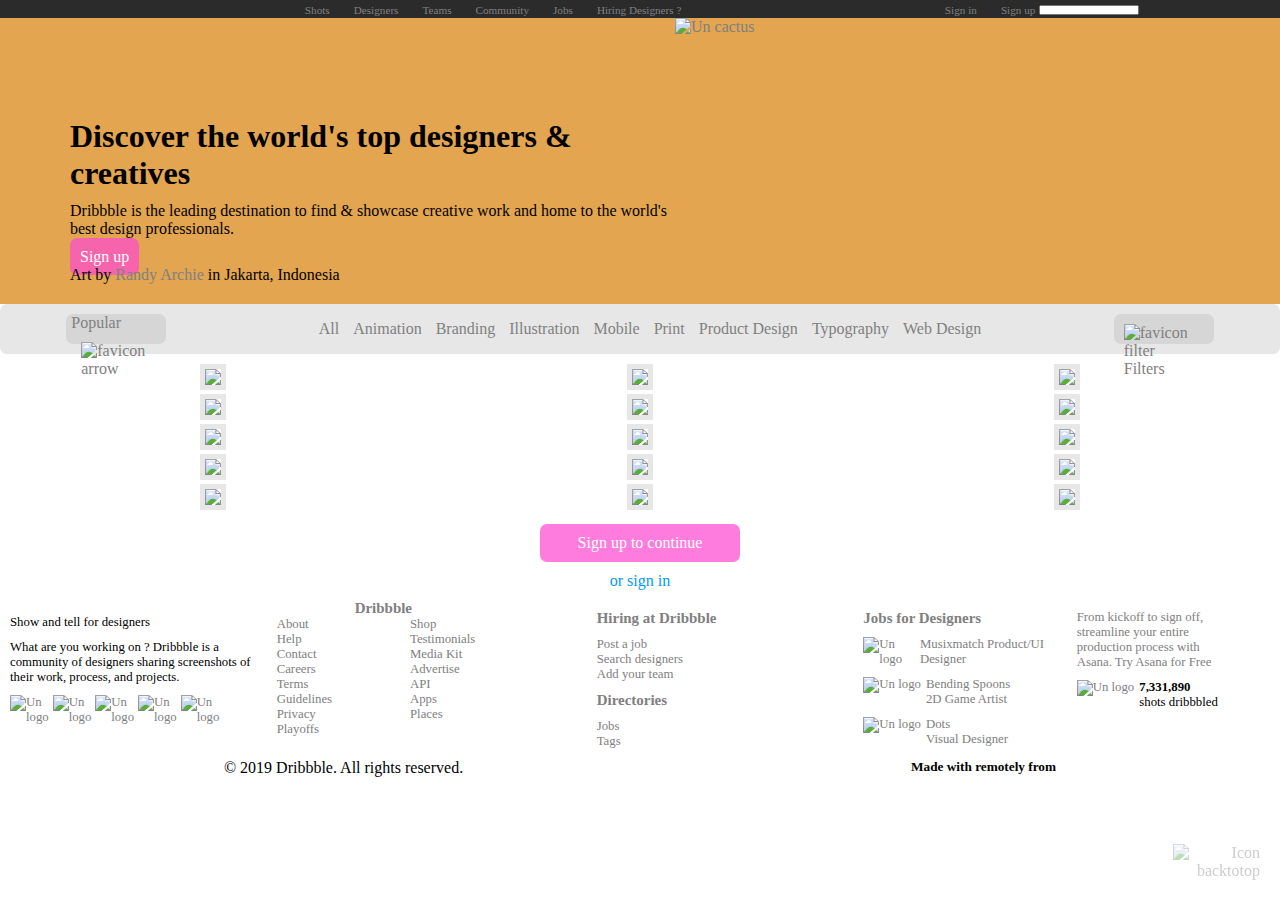
==== commit c636d5e5: "Projet final" ====
--- a/neoProjet1.html
+++ b/neoProjet1.html
@@ -4,8 +4,10 @@
 <head>
     <meta charset="UTF-8">
     <title>Popular shots on Dribbble</title>
+    <link rel="stylesheet" href="reset.css" />
     <meta name="viewport" content="width=device-width, initial-scale=1.0" />
     <link rel="stylesheet" href="neoProjet1.css" />
+    <link href="favicon.png" rel="icon">
     <link href="https://fonts.googleapis.com/css?family=EB+Garamond|Ubuntu&display=swap" rel="stylesheet">
 </head>
 
@@ -17,12 +19,24 @@
                     <div class="borderFiller">
                     </div>
                     <ul>
-                        <a href=""><li class="lNav12 marginTopFooter" href="">Shots</li></a>
-                        <a href=""><li class="lNav12 marginTopFooter" href="">Designers</li></a>
-                        <a href=""><li class="lNav12 marginTopFooter" href="">Teams</li></a>
-                        <a href=""><li class="lNav12 marginTopFooter" href="">Community</li></a>
-                        <a href=""><li class="lNav12 marginTopFooter" href="">Jobs</li></a>
-                        <a href=""><li class="lNav12 marginTopFooter" href="">Hiring Designers ?</li></a>
+                        <a href="https://dribbble.com/shots">
+                            <li class="lNav12 marginTopFooter" href="">Shots</li>
+                        </a>
+                        <a href="https://dribbble.com/designers">
+                            <li class="lNav12 marginTopFooter" href="">Designers</li>
+                        </a>
+                        <a href="https://dribbble.com/teams">
+                            <li class="lNav12 marginTopFooter" href="">Teams</li>
+                        </a>
+                        <a href="https://dribbble.com/stories">
+                            <li class="lNav12 marginTopFooter" href="">Community</li>
+                        </a>
+                        <a href="https://dribbble.com/jobs">
+                            <li class="lNav12 marginTopFooter" href="">Jobs</li>
+                        </a>
+                        <a href="https://dribbble.com/hiring">
+                            <li class="lNav12 marginTopFooter" href="">Hiring Designers ?</li>
+                        </a>
                     </ul>
                     <div class="parla">
                         <input class="parla" type="button" value="Sortir">
@@ -41,17 +55,17 @@
                 </div>
 
                 <div class="none dsk-6 tab-0 mob-0">
-                    <a class="lNav1" href="">Shots</a>
-                    <a class="lNav1" href="">Designers</a>
-                    <a class="lNav1" href="">Teams</a>
-                    <a class="lNav1" href="">Community</a>
-                    <a class="lNav1" href="">Jobs</a>
-                    <a class="lNav1" href="">Hiring Designers ?</a>
+                    <a class="lNav1" href="https://dribbble.com/shots">Shots</a>
+                    <a class="lNav1" href="https://dribbble.com/designers">Designers</a>
+                    <a class="lNav1" href="https://dribbble.com/teams">Teams</a>
+                    <a class="lNav1" href="https://dribbble.com/stories">Community</a>
+                    <a class="lNav1" href="https://dribbble.com/jobs">Jobs</a>
+                    <a class="lNav1" href="https://dribbble.com/hiring">Hiring Designers ?</a>
                 </div>
 
                 <div class="sign desk-6 tab-3 mob-3">
-                    <a class="lNav1" href="">Sign in</a>
-                    <a class="none lNav1" href="">Sign up</a>
+                    <a class="lNav1" href="https://dribbble.com/session/new">Sign in</a>
+                    <a class="none lNav1" href="https://dribbble.com/signup/new">Sign up</a>
                     <input class="none size" type="search" id="site-search" name="q"
                         aria-label="Search through site content">
                 </div>
@@ -65,14 +79,17 @@
                     <p class="margin">Dribbble is the leading destination to find & showcase creative work and home to
                         the
                         world's best design professionals.</p>
-                    <a>Sign up</a>
+                    <a href="https://dribbble.com/signup/new" class="signUpBorder">Sign up</a>
                 </div>
                 <div class=" dsk-6 tab-6 mob-12">
-                    <a href=""><img class="poule" src="poule.png" alt="Une poule"></a>
+                    <a href=""><img class="cactus"
+                            src="https://cdn.dribbble.com/assets/art-banners/cactus4x3-00b2c882ddc01c9d5ebe19c886dc2c87bd18ef7aa1cdc1c53980fc305bcecfca.jpg"
+                            alt="Un cactus"></a>
                 </div>
             </div>
             <div class="marginBotH">
-                <p>Art by <span>Gilbert Spuflin</span> de Arnac-la-Poste, France</p>
+                <p>Art by <a class="artBy" href="https://dribbble.com/randyarchie">Randy Archie</a> in Jakarta,
+                    Indonesia</p>
             </div>
             <div class="invisi">
 
@@ -84,24 +101,24 @@
         <a class="spanPop" href=""><span>Popular</span><img class="arrow"
                 src="https://image.flaticon.com/icons/png/512/60/60995.png" alt="favicon arrow"></a>
         <div class="none marginR">
-            <a class="marginR" href="">All</a>
-            <a class="marginR" href="">Animation</a>
-            <a class="marginR" href="">Branding</a>
-            <a class="marginR" href="">Illustration</a>
-            <a class="marginR" href="">Mobile</a>
-            <a class="marginR" href="">Print</a>
-            <a class="marginR" href="">Product Design</a>
-            <a class="marginR" href="">Typography</a>
-            <a class="marginR" href="">Web Design</a>
+            <a class="marginR" href="https://dribbble.com/shots/popular">All</a>
+            <a class="marginR" href="https://dribbble.com/shots/popular/animation">Animation</a>
+            <a class="marginR" href="https://dribbble.com/shots/popular/branding">Branding</a>
+            <a class="marginR" href="https://dribbble.com/shots/popular/illustration">Illustration</a>
+            <a class="marginR" href="https://dribbble.com/shots/popular/mobile">Mobile</a>
+            <a class="marginR" href="https://dribbble.com/shots/popular/print">Print</a>
+            <a class="marginR" href="https://dribbble.com/shots/popular/product-design">Product Design</a>
+            <a class="marginR" href="https://dribbble.com/shots/popular/typography">Typography</a>
+            <a class="marginR" href="https://dribbble.com/shots/popular/web-design">Web Design</a>
         </div>
         <a class="filter"><img class="filterImg" src="https://image.flaticon.com/icons/svg/39/39461.svg"
                 alt="favicon filter">Filters</a>
     </div>
 
     <div class="rowI">
-        <a class="mob-12 tab-6 dsk-4 artimage"
-            href="https://dribbble.com/shots/7270026-Hogwarts-Castle">
-            <img src="https://cdn.dribbble.com/users/15687/screenshots/7270026/media/4ddf881f6d70dfe944b72fd3c6f0f0f3.png">
+        <a class="mob-12 tab-6 dsk-4 artimage" href="https://dribbble.com/shots/7270026-Hogwarts-Castle">
+            <img
+                src="https://cdn.dribbble.com/users/15687/screenshots/7270026/media/4ddf881f6d70dfe944b72fd3c6f0f0f3.png">
         </a>
         <a class="mob-12 tab-6 dsk-4 artimage" href="https://dribbble.com/shots/7271998-Google-21">
             <img
@@ -163,7 +180,9 @@
         </a>
     </div>
     <div class="mob-2 tab-1 dsk-1 topButton" style="display: block;">
-        <a href="#"><img title="Back to Top" src="https://cdn.dribbble.com/assets/icon-backtotop-1b04df73090f6b0f3192a3b71874ca3b3cc19dff16adc6cf365cd0c75897f6c0.png" alt="Icon backtotop"></a>
+        <a href="#"><img title="Back to Top"
+                src="https://cdn.dribbble.com/assets/icon-backtotop-1b04df73090f6b0f3192a3b71874ca3b3cc19dff16adc6cf365cd0c75897f6c0.png"
+                alt="Icon backtotop"></a>
     </div>
     <section>
         <article>
@@ -174,8 +193,8 @@
 
     <div class="signup dsk-12 tab-12 mob-12">
 
-        <a href="" class="signUpBorder">Sign up to continue</a>
-        <a href="" class="signInBorder">or sign in</a>
+        <a href="https://dribbble.com/signup/new" class="signUpBorder">Sign up to continue</a>
+        <a href="https://dribbble.com/session/new" class="signInBorder">or sign in</a>
 
     </div>
     <footer class="marginLeftFooter sizeFooter row dsk-12 tab-12 mob-12">
@@ -186,19 +205,19 @@
                 their work,
                 process, and projects.</p>
             <div class="footerLiens rowFooter">
-                <a href=""><img class="socialM"
+                <a href="https://dribbble.com/dribbble"><img class="socialM"
                         src="https://cdn.dribbble.com/assets/icon-team-dribbble-8706862cdb0afa7f43f9e0218b073515f0a2bef19780961d324ae4620ebe249b.png"
                         alt="Un logo"></a>
-                <a href=""><img class="socialM"
+                <a href="https://twitter.com/dribbble"><img class="socialM"
                         src="https://cdn.dribbble.com/assets/icon-team-twitter-1fa6921d96b16e47f00ad0381ebbab59ba089c22b21f9bce783c9a4a077f40e9.png"
                         alt="Un logo"></a>
-                <a href=""><img class="socialM"
+                <a href="https://www.facebook.com/dribbble"><img class="socialM"
                         src="https://cdn.dribbble.com/assets/icon-team-facebook-4d63851997b88eb903858057327d93df9f950a55c5104a3a19206f2005682ea3.png"
                         alt="Un logo"></a>
-                <a href=""><img class="socialM"
+                <a href="https://www.instagram.com/dribbble/"><img class="socialM"
                         src="https://cdn.dribbble.com/assets/icon-team-instagram-5dfdcd1478ea4a1c1e109b32adbd3878062aa1eb571da63ac379e0da1d2d5762.png"
                         alt="Un logo"></a>
-                <a href=""><img class="socialM"
+                <a href="https://dribbble.com/stories"><img class="socialM"
                         src="https://cdn.dribbble.com/assets/icon-team-blog-2705adcb7ee6522051e175d10683208f0fa0ad17daa15fdf3f36aca99c540312.png"
                         alt="Un logo"></a>
             </diV>
@@ -206,44 +225,44 @@
 
         <div class="dsk-6 tab-12 mob-12">
             <div class="dsk-8 tab-12 mob-12">
-                <h3 class="footerDribbble"><a href="">Dribbble</a></h3>
+                <h3 class="footerDribbble"><a href="https://dribbble.com/">Dribbble</a></h3>
             </div>
             <div class="row dsk-8 tab-12 mob-12">
                 <div class="footerDribbleList1  dsk-3 tab-8 mob-3">
-                    <a href="">About</a>
-                    <a href="">Help</a>
-                    <a href="">Contact</a>
-                    <a href="">Careers</a>
-                    <a href="">Terms</a>
-                    <a href="">Guidelines</a>
-                    <a href="">Privacy</a>
-                    <a href="">Playoffs</a>
+                    <a href="https://dribbble.com/about">About</a>
+                    <a href="https://help.dribbble.com/">Help</a>
+                    <a href="https://dribbble.com/contact">Contact</a>
+                    <a href="https://dribbble.com/careers">Careers</a>
+                    <a href="https://dribbble.com/terms">Terms</a>
+                    <a href="https://dribbble.com/guidelines">Guidelines</a>
+                    <a href="https://dribbble.com/privacy">Privacy</a>
+                    <a href="https://dribbble.com/shots?list=playoffs">Playoffs</a>
                 </div>
                 <div class="footerDribbleList2  dsk-3 tab-8 mob-3">
-                    <a href="">Shop</a>
-                    <a href="">Testimonials</a>
-                    <a href="">Media Kit</a>
-                    <a href="">Advertise</a>
-                    <a href="">API</a>
-                    <a href="">Apps</a>
-                    <a href="">Places</a>
+                    <a href="https://shop.dribbble.com/">Shop</a>
+                    <a href="https://dribbble.com/testimonials">Testimonials</a>
+                    <a href="https://dribbble.com/branding">Media Kit</a>
+                    <a href="https://dribbble.com/advertise">Advertise</a>
+                    <a href="http://developer.dribbble.com/">API</a>
+                    <a href="https://dribbble.com/apps">Apps</a>
+                    <a href="https://dribbble.com/places">Places</a>
                 </div>
             </div>
         </div>
         <div class=" marginTopFooter dsk-5 tab-12 mob-12">
             <div class="alignCenter dsk-12 tab-12 mob-12">
-                <h3 class="margin"><a href="">Hiring at Dribbble</a></h3>
+                <h3 class="margin"><a href="https://dribbble.com/hiring">Hiring at Dribbble</a></h3>
                 <ul>
-                    <li class="liPost"><a href="">Post a job</a></li>
-                    <li><a href="">Search designers</a></li>
-                    <li><a href="">Add your team</a></li>
+                    <li class="liPost"><a href="https://dribbble.com/jobs/new">Post a job</a></li>
+                    <li><a href="https://dribbble.com/designers">Search designers</a></li>
+                    <li><a href="https://dribbble.com/teams/info">Add your team</a></li>
                 </ul>
             </div>
             <div class="alignCenter footerDirectories">
                 <h3 class="margin marginTopFooter">Directories</h3>
                 <ul>
-                    <li class="liJobs"><a href="">Jobs</a></li>
-                    <li><a href="">Tags</a></li>
+                    <li class="liJobs"><a href="https://dribbble.com/directories/jobs">Jobs</a></li>
+                    <li><a href="https://dribbble.com/tags">Tags</a></li>
                 </ul>
             </div>
         </div>
@@ -251,7 +270,7 @@
 
 
         <div class=" alignCenter dsk-4 tab-12 mob-12">
-            <h3 class="margin marginTopFooter"><a href="">Jobs for Designers</a></h3>
+            <h3 class="margin marginTopFooter"><a href="https://dribbble.com/jobs">Jobs for Designers</a></h3>
 
             <div class="marginTopFooter row">
                 <div class="">
@@ -289,36 +308,37 @@
             </ol>
         </div>
         <div class="dsk-4 tab-12 mob-12">
-        <div class=" marginTopFooter">
-
-            <div class=" alignCenter dsk-8 tab-12 mob-5">
-                <a href="">From kickoff to sign off, streamline your entire production process with Asana. Try Asana
-                    for
-                    Free</a>
-            </div>
-        </div>
-        <div class="row alignCenter marginTopFooter">
-            <div>
-                <a href=""><img class="logo" src="https://www.freeiconspng.com/uploads/dribbble-icon-9.png"
-                        alt="Un logo"></a>
-            </div>
-            <div class="columnFooter alignFooter ">
-                <h4 ><strong>7,150,854</strong></h4>
+            <div class=" marginTopFooter">
+
+                <div class=" alignCenter dsk-8 tab-12 mob-5">
+                    <a href="">From kickoff to sign off, streamline your entire production process with Asana. Try Asana
+                        for
+                        Free</a>
+                </div>
+            </div>
+            <div class="row alignCenter marginTopFooter">
                 <div>
-                    <p>shots dribbbled</p>
-                </div>
-            </div>
-        </div>
-    </div>
+                    <a href=""><img class="logo" src="https://www.freeiconspng.com/uploads/dribbble-icon-9.png"
+                            alt="Un logo"></a>
+                </div>
+                <div class="columnFooter alignFooter ">
+                    <h4><strong>7,331,890</strong></h4>
+                    <div>
+                        <p>shots dribbbled</p>
+                    </div>
+                </div>
+            </div>
+        </div>
 
 
 
     </footer>
-    <div class="row columnFooter  marginTopFooter marginR dsk-6 tab-12 mob-12">
-        <p class="marginR">C 2019 Dribbble. All rights reserved.</p>
-        <h5 class="marginR marginR2">Made with remotely from</h5>
-    </div>
+    <div class="row columnFooter madeWith marginTopFooter dsk-12 tab-12 mob-12">
+        <p>© 2019 Dribbble. All rights reserved.</p>
+        <h5>Made with remotely from<p id="element"></p>
+        </h5>
+    </div>
+    <script src="neoProjet1.js"></script>
 </body>
-<script src="neoProjet1.js"></script>
 
 </html>--- a/neoProjet1.css
+++ b/neoProjet1.css
@@ -158,7 +158,7 @@
 }
 
 .font {
-    background-color: rgb(211, 211, 211);
+    background-color: #E3A550;
 }
 
 .marginTopH {
@@ -177,7 +177,7 @@
     height: 10px;
 }
 
-.poule {
+.cactus {
     height: 400px;
     width: 400px;
 }
@@ -185,7 +185,7 @@
 .altNav {
     display: flex;
     border: 1px solid none;
-    background-color: beige;
+    background-color: rgb(231, 231, 231);
     height: 50px;
     border-radius: 7px;
 }
@@ -327,6 +327,14 @@
 
 .topButton:hover {
 	opacity: 1;
+}
+
+.madeWith {
+    justify-content: space-around;
+}
+
+h3 {
+    color: grey;
 }
 
 @media screen and (max-width: 750px) {
@@ -344,6 +352,11 @@
     .mob-11 {width: 91.66%}
     .mob-12 {width: 100%}
   
+    .marginTopH {
+        margin-top:100px;
+        margin-left: 1px;
+        
+    }
 
     .ici {
         color: rgb(12, 9, 9);
@@ -375,7 +388,7 @@
         align-items: center;
         text-align: center;
     }
-    .poule {
+    .cactus {
         width: 200px;
         height: 200px;
         
@@ -410,6 +423,12 @@
         
     }
 
+    .marginBotH {
+        margin-left: 70px;
+        margin-top: 10px;
+        margin-bottom: 10px;
+    }
+
     .footerLiens {
         display: flex;
         flex-direction: row;
@@ -487,8 +506,6 @@
 	.topButton:hover {
 		opacity: 1;
 	}
-}
-
 }
 
 @media screen and (min-width: 751px) and (max-width: 1024px)  {
@@ -706,37 +723,24 @@
 
 	.topButton:hover {
 		opacity: 1;
-	}
-}
-
-
-        .marginTop {
+    }
+    
+    .marginTop {
         margin-top:10px;
-        margin-left: 5px;
-        
+        margin-left: 5px;    
     }
     
     .marginBot {
         margin-left: 5px;
         text-align: center;
     }
-    
-
-
-    
-
-
-
-    
+       
     .row{
         display:flex;
         align-items: flex-start;
     }
 
-
     .alignFooter {
         align-items: flex-start;
     }
-
-
-}
+}